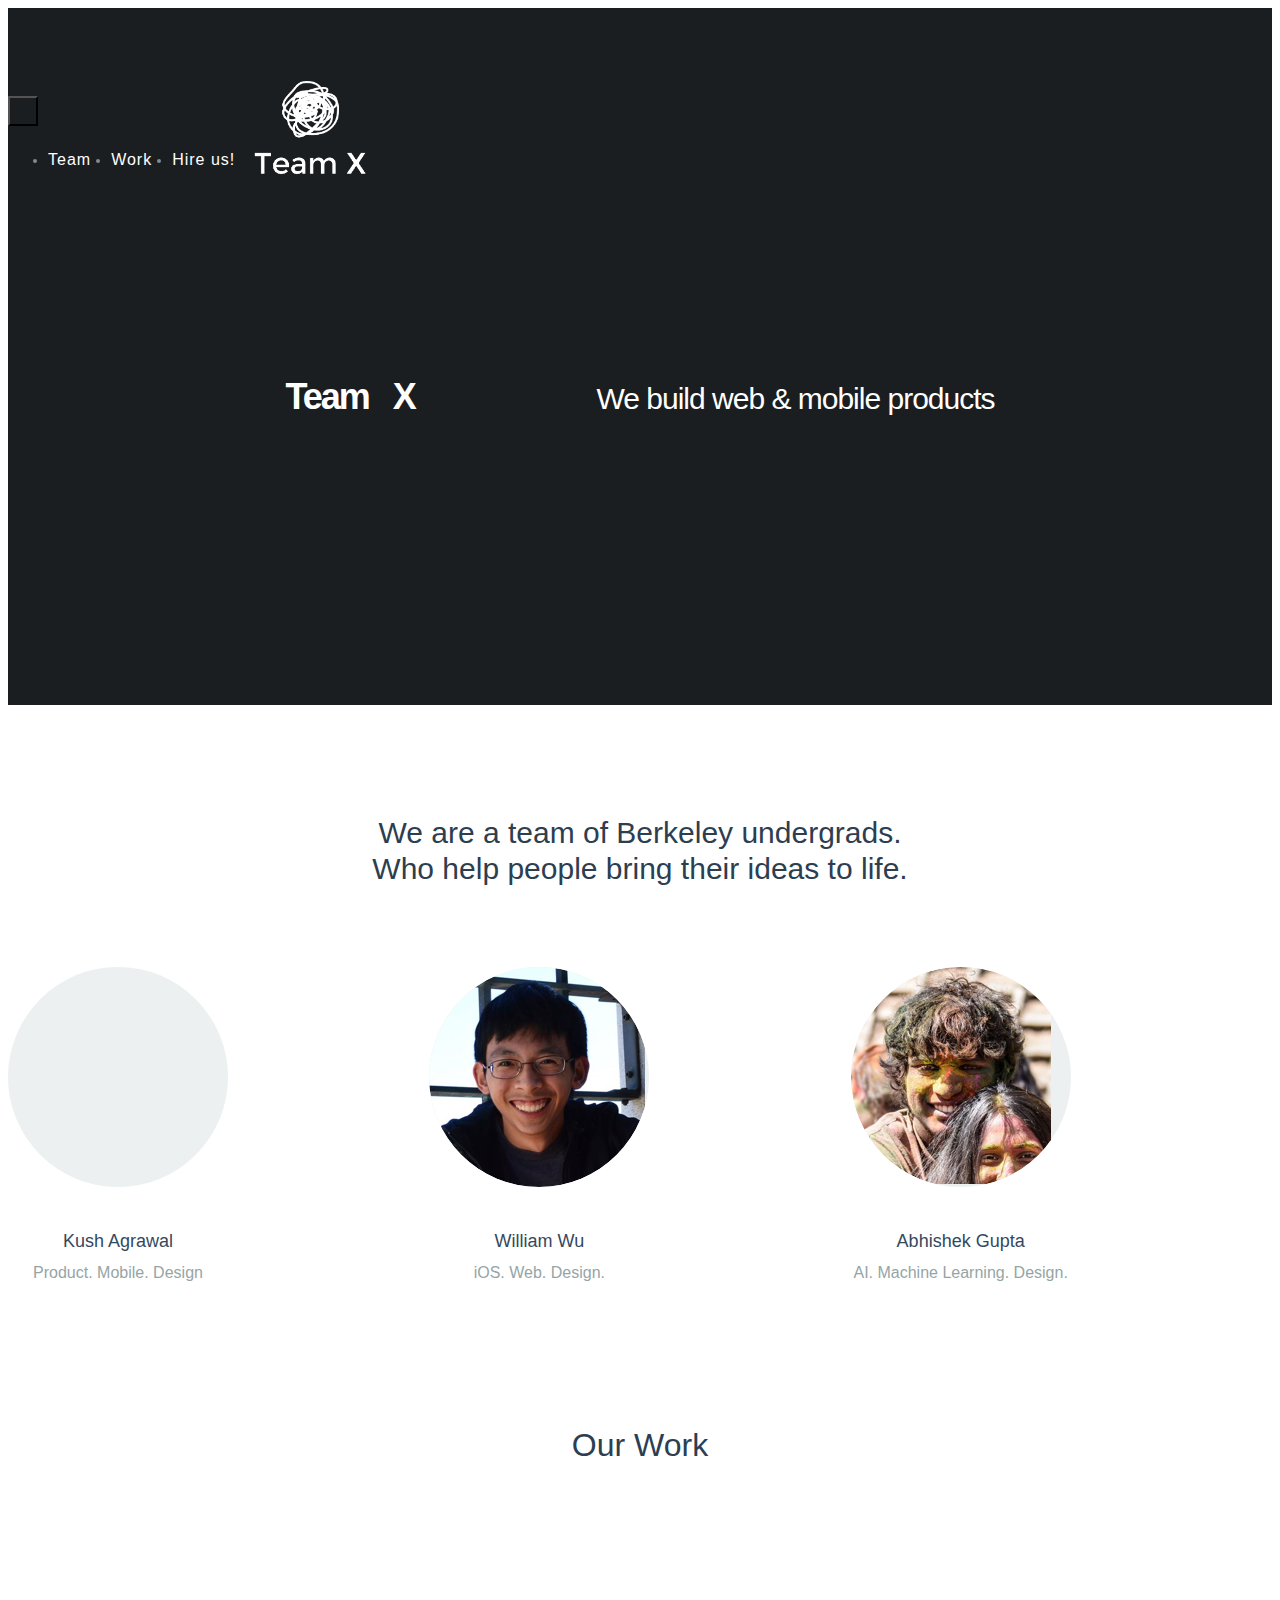
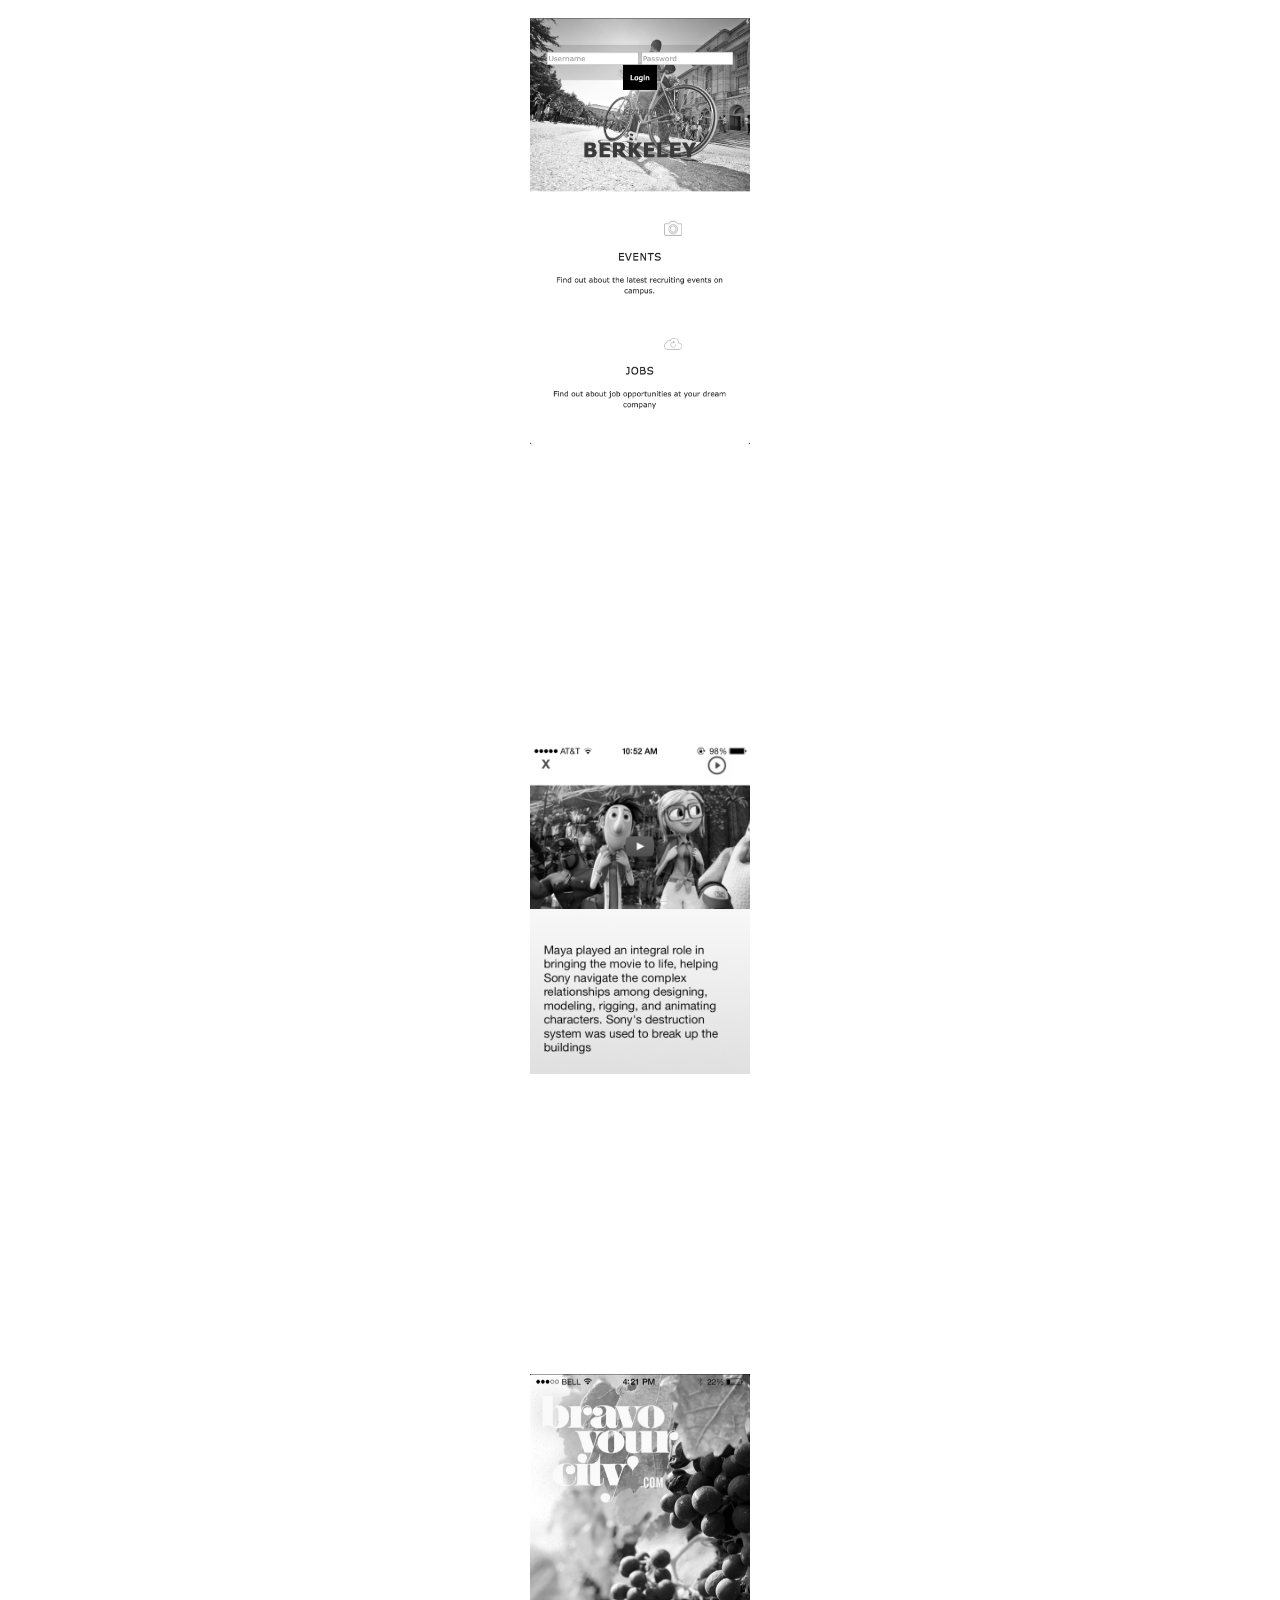
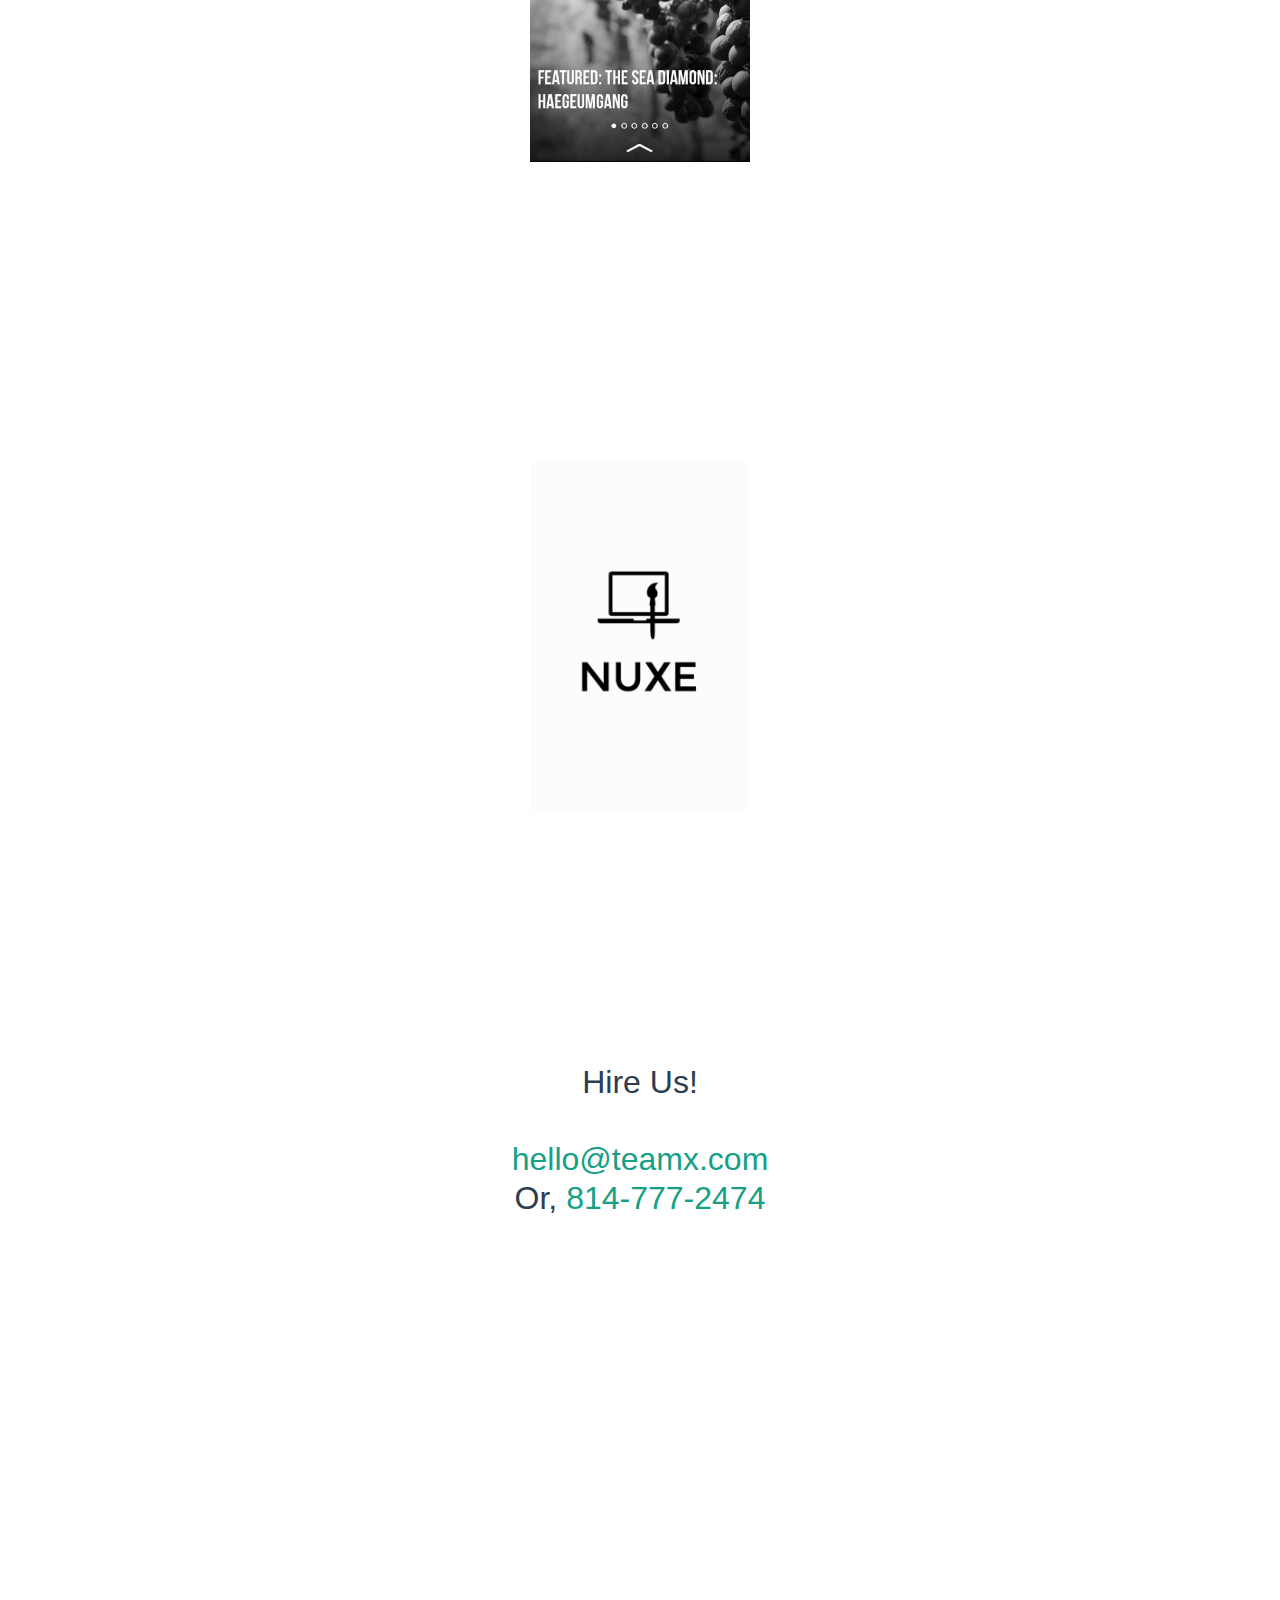
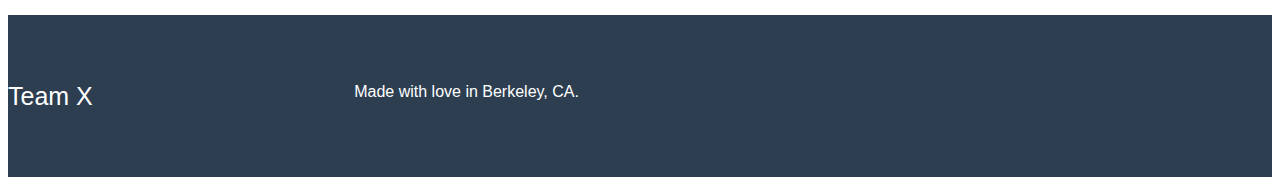
==== index.html @ dfd9c4aa "Added index html" ====
<!DOCTYPE html>
<html lang="en">
    <head>
        <meta charset="utf-8">

        <meta name="apple-mobile-web-app-capable" content="yes" />
        <meta name="viewport" content="width=device-width, initial-scale=1.0, maximum-scale=1.0, user-scalable=no" />
        <meta name="apple-mobile-web-app-status-bar-style" content="black" />
        <meta name="viewport" content="width=device-width, initial-scale=1.0">
        <meta name="viewport" content="width=device-width, initial-scale=1.0, maximum-scale=1.0, user-scalable=no" />
        <meta name="apple-mobile-web-app-status-bar-style" content="black" />
        <link rel="shortcut icon" href="startup/flat-ui/images/favicon.ico">
        
        <link rel="stylesheet" href="startup/flat-ui/bootstrap/css/bootstrap.css">
        <link rel="stylesheet" href="startup/flat-ui/css/flat-ui.css">
        <!-- Using only with Flat-UI (free)-->
        <link rel="stylesheet" href="startup/common-files/css/icon-font.css">
        <!-- end -->
        <link rel="stylesheet" href="startup/common-files/css/animations.css">
        <link rel="stylesheet" href="static/css/style.css">
        
        <title></title>
    </head>

    <body>

        <div class="page-wrapper">
            <!-- header-23 -->
            <header class="header-23">
                <div class="mask">&nbsp;</div>
                <div class="popup-video">
                    <iframe id="pPlayer"
                    src="http://www.ccv.adobe.com/v1/player/MQisTIm9b5F/embed"
                    frameborder="0" webkitallowfullscreen mozallowfullscreen allowfullscreen></iframe>
                </div>
                <div class="container">
                    <div class="row">

                        <div class="navbar col-sm-12" role="navigation">

                            <div class="navbar-header">

                                <button type="button" class="navbar-toggle"></button>
                               
                            </div>
                            <div class="navbar-collapse collapse">
                                <ul class="nav pull-right">
                                    <li><a href="#team">Team</a></li>
                                    <li><a href="#work">Work</a></li>
                                    <li><a href="#contact">Hire us!</a></li>
                                </ul>

                            </div>
                             <a class="brand" href="#"><img src="startup/common-files/img/Logos/Team X-logo-white.png" alt="" width="150px" heigt="118.5px" style="
      top:-100px;
      position:relative;"></a>

                        </div>
                    </div>
                </div>
</header>
<section class="header-23-sub bg-midnight-blue">
    <div id="bgVideo" class="background">&nbsp;</div>
    <div class="container">
        <div class="row">
            <div class="col-sm-12">
                <div class="hero-unit">
                    <strong>Team &nbsp;&nbsp;X</strong>
                    <a class="btn-play"  id="play" href="#">Play</a>
                    <span>We build web & mobile products</span>
                </div>
            </div>
        </div>
    </div>

</section><section class="projects-3">
<a id="team">
<h3>We are a team of Berkeley undergrads. <br> Who help people bring their ideas to life.</h3>
 
    <div class="container">
        
<!-- <hr width="50%" style="height:3px;background-color: #333;top:-50px;
      position:relative;"> -->

        <div class="projects">
            <div class="project-wrapper">
                <div class="project">
                    <a href="http://www.kushis.me/" target="_blank">
                    <div class="photo-wrapper">
                        <div class="photo"><img src="startup/common-files/img/projects/img-2.png" alt=""></div>
                        <div class="overlay"><span class="fui-eye"></span></div>
                    </div>
                    </a>
                    <div class="info">
                        <div class="name">Kush Agrawal</div>
                        Product. Mobile. Design
                    </div>
                </div>
            </div>

            <div class="project-wrapper">
                <div class="project">
                    <div class="photo-wrapper">
                        <a href="http://www.kushis.me/" target="_blank">
                        <div class="photo"><img src="startup/common-files/img/projects/img-3.png" alt=""></div>
                        <div class="overlay"><span class="fui-eye"></span></div>
                    </div>
                        </a>
                    <div class="info">
                        <div class="name">William Wu</div>
                        iOS. Web. Design.
                    </div>
                </div>
            </div>

            <div class="project-wrapper">
                <div class="project">
                    <div class="photo-wrapper">
                        <a href="http://www.kushis.me/" target="_blank">
                        <div class="photo"><img src="startup/common-files/img/projects/img-4.png" alt=""></div>
                        <div class="overlay"><span class="fui-eye"></span></div>
                    </div>
                        </a>
                    <div class="info">
                        <div class="name">Abhishek Gupta</div>
                        AI. Machine Learning. Design.
                    </div>
                </div>
            </div>
        </div>
    </div>
</a>


<!--Work Section-->
    <!--/.container-->
    <a id="work">
</section><section class="content-30">
    <div class="container" style="top:-100px;
      position:relative;">
        <center>
        <h3>Our Work</h3></center>

 <!--       <hr width="50%" style="height:3px;background-color: #333"> -->
                <div class="row features">
            <div class="col-sm-3 box-1">
                <div class="description-top">
                    <h6>Recruiting at Berkeley</h6>
                    Recruiting portal for Berkeley undergrads. Built as part of a 5 person team. <br>
                    ~1 semester
                    <img src="startup/common-files/img/content/arrow-tl@2x.png" width="61" height="97" alt="">
                </div>
                <div class="img">
                    <a href="http://recruitingberkeley.herokuapp.com" target="_blank">
                    <img src="startup/common-files/img/content/screen-1-bw@2x.png" width="220" height="391" alt="">
                    <img src="startup/common-files/img/content/screen-1@2x.png" width="220" height="391" alt=""></a>
                </div>
                <div class="description-bottom">
                    <h6>Design + Code: HTML. CSS. JS</h6>
                    
                    <img src="startup/common-files/img/content/arrow-bl@2x.png" width="97" height="110" alt="">
                </div>
            </div>
              <div class="col-sm-3 box-3">
                <div class="description-top">
                    <h6>Autodesk Gallery app</h6>
                    Visitors app for the Autodesk Gallery located in Downtown SF. <br>
                    ~1 summer
                    <img src="startup/common-files/img/content/arrow-tr@2x.png" width="61" height="97" alt="">
                </div>
                <div class="img">
                    <a href="http://kushis.me/Autodesk.pdf" target="_blank">
                    <img src="startup/common-files/img/content/screen-3-bw@2x.png" width="220" height="391" alt="">
                    <img src="startup/common-files/img/content/screen-3@2x.png" width="220" height="391" alt=""></a>
                </div>
                <div class="description-bottom">
                    <h6>Design + Code: Obecjtive C. GIMP. Photoshop. Flinto</h6>
                    <img src="startup/common-files/img/content/arrow-bl@2x.png" width="97" height="110" alt="">
                </div>
            </div>
            <div class="col-sm-3 box-2">
                <div class="description-top">
                    <h6>Bravo Your City</h6>
                    iOS app design for BYC; a user-generated travel and lifestyle magazine marketplace. <br>
                    ~1 semester
                    <img src="startup/common-files/img/content/arrow-tl@2x.png" width="61" height="97" alt="">
                </div>
                <div class="img">
                    <a href="http://dropbox.com/s/2t0yasepssx2y6i/BYC%20Presentation%20.pdf" target="_blank">
                    <img src="startup/common-files/img/content/screen-2-bw@2x.png" width="220" height="391" alt="">
                    <img src="startup/common-files/img/content/screen-2@2xc-30.png" width="220" height="391" alt=""></a>
                </div>
                <div class="description-bottom">
                    <h6>Design: Photoshop. Sketch. Paper Prototyping.</h6>
                    
                    <img src="startup/common-files/img/content/arrow-br@2x.png" width="97" height="110" alt="">
                </div>
            </div>
          
            <div class="col-sm-3 box-4">
                <div class="description-top">
                    <h6>Project Nuxe for Adobe</h6>
                    Recruiting portal for Berkeley undergrads. Built as part of a 5 person team. <br>
                    ~1 summer
                    <img src="startup/common-files/img/content/arrow-tr@2x.png" width="61" height="97" alt="">
                </div>
                <div class="img">
                    <a href="http://www.projectnuxe.com" target="_blank">
                    <img src="startup/common-files/img/content/screen-4-bw@2x.png" width="220" height="391" alt="">
                    <img src="startup/common-files/img/content/screen-4@2x.png" width="220" height="391" alt=""></a>
                </div>
                <div class="description-bottom">
                    <h6>Design + Code: Sketch 3, HTML, CSS, Objective-C, Photoshop, Flinto</h6>
                    <img src="startup/common-files/img/content/arrow-br@2x.png" width="97" height="110" alt="">
                </div>
            </div>
        </div>
    </div>

</a>

<!--Map section-->

<center><h3> Hire Us! <br><br>
  
                        <a href="mailto:hello@teamxis.us"> hello@teamx.com</a> <br>
                        Or, <a href=tel:"+18147772474"> 814-777-2474</a> </p>
                </div></h3></center>
</section><section class="footer-9-map" >




      
    <iframe style="pointer-events:none" width="100%" height="100%" frameborder="0" scrolling="no" marginheight="0" marginwidth="0"
            src="https://maps.google.com/?ie=UTF8&amp;t=m&amp;ll=37.863285,-122.25331799999998&amp;spn=0.04554,0.072956&amp;z=12&amp;output=embed"></iframe>


</section>

 
<a id="contact">
    <!--
<footer class="footer-9 v-center">
    <div style="top:-60px;
      position:relative;">
        <div class="container">
            <div class="row">
                <div class="col-sm-3">
                    <div class="box box-first">
                        <h6>Berkeley, CA</h6>
                        <p>2617 College Ave., Berkeley, CA, 94704</p>
                    </div>
                    <br class="hidden-xs">
                    
                </div>
                <div class="col-sm-4 col-sm-offset-1 box">
                    <h6>Hire Us!</h6>

                    <div style="color:#D8D8D8"> E-mail us at</div>
                        <a href="mailto:hello@teamxis.us"> hello@teamxis.us</a> 
                        or call us at <a href=tel:"+18147772474"> 814-777-2474.</a> </p>
                </div>
                
            </div>
        </div>
    </div>
</footer>

-->
<footer class="footer-3" >
    <div class="container" >
        <div class="row v-center">
            <div class="col-sm-2">
                <a class="brand" href="#">Team X</a>
            </div>
            <div class="col-sm-7">
                <div class="additional-links">
                    </a>
                </div>
            </div>
            <div class="col-sm-3">
                <h6>Made with love in Berkeley, CA.</h6>
            </div>
        </div>
    </div>
</footer>     
</a>
       <!-- Placed at the end of the document so the pages load faster -->
            <script src="startup/common-files/js/jquery-1.10.2.min.js"></script>
            <script src="startup/common-files/js/jquery.bxslider.min.js"></script>
            <script src="startup/common-files/js/jquery.scrollTo-1.4.3.1-min.js"></script>
            <script src="startup/common-files/js/jquery.sharrre.min.js"></script>
            <script src="startup/flat-ui/js/bootstrap.min.js"></script>
            <script src="startup/common-files/js/masonry.pkgd.min.js"></script>
            <script src="startup/common-files/js/modernizr.custom.js"></script>
            <script src="startup/common-files/js/page-transitions.js"></script>
            <script src="startup/common-files/js/easing.min.js"></script>
            <script src="startup/common-files/js/jquery.svg.js"></script>
            <script src="startup/common-files/js/jquery.svganim.js"></script>
            <script src="startup/common-files/js/jquery.backgroundvideo.min.js"></script>
            <script src="startup/common-files/js/froogaloop.min.js"></script>
            <script src="startup/common-files/js/startup-kit.js"></script>

    
        </div>
    </body>
</html>
---- static/css/style.css ----
.dropdown-arrow-inverse {
  border-bottom-color: #34495e !important;
  border-top-color: #34495e !important;
}
/* styles from flat-ui-free2.0.0-fix.less files */
body {
  color: #34495e;
  font-family: "Helvetica Neue", Helvetica, Arial, sans-serif;
  font-size: 14px;
  line-height: 1.231;
}
input,
button,
select,
textarea {
  font-family: "Helvetica Neue", Helvetica, Arial, sans-serif;
  font-size: 14px;
}
a {
  color: #16a085;
  text-decoration: none;
  -webkit-transition: color 0.25s, background 0.25s;
  -moz-transition: color 0.25s, background 0.25s;
  -o-transition: color 0.25s, background 0.25s;
  transition: color 0.25s, background 0.25s;
}
a:hover {
  color: #1abc9c;
  text-decoration: none;
}
h1,
.h1 {
  font-size: 48px /* 64px */;
}
h2,
.h2 {
  font-size: 41px /* 52px */;
}
h3,
.h3 {
  font-size: 32px /* 40px */;
}
h4,
.h4 {
  font-size: 23px /* 29px */;
}
h5,
.h5 {
  font-size: 21px /* 28px */;
}
h6,
.h6 {
  font-size: 19px /* 24px */;
}
h1,
.h1,
h2,
.h2,
h3,
.h3,
h4,
.h4,
h5,
.h5,
h6,
.h6 {
  line-height: 1.2em;
}
h1 {
  font-weight: 700;
}
h2 {
  font-weight: 700;
  margin-bottom: 2px;
}
h3 {
  font-weight: 700;
  margin-bottom: 4px;
  margin-top: 2px;
}
h4 {
  font-weight: 500;
  margin-top: 4px;
}
h5 {
  font-weight: 500;
}
h6 {
  font-weight: normal;
}
p {
  font-size: 18.004px;
  /* 18px */
  line-height: 1.722169;
  /* 31px */
}
.lead {
  font-size: 28px;
  /* 28px */
  line-height: 1.4642745;
  /* 41px */
  font-weight: 300;
  margin-bottom: 20px;
}
small {
  font-size: 84%;
  /* 15px */
  line-height: 2.050846;
  /* 31px */
}
blockquote {
  position: relative;
  border-left: none;
  padding-left: 19px;
}
blockquote p {
  font-size: 20.006px;
  line-height: 1.549829;
  font-weight: normal;
  margin-bottom: .4em;
}
blockquote small {
  font-size: 18.004px;
  line-height: 1.722169;
  font-style: italic;
  color: #34495e;
}
blockquote small:before {
  content: "";
}
blockquote:before {
  position: absolute;
  left: 0;
  width: 3px;
  height: 100%;
  top: 0;
  bottom: 0;
  background-color: #ebedee;
  content: "";
  -webkit-border-radius: 2px;
  -moz-border-radius: 2px;
  border-radius: 2px;
}
.img-rounded {
  -webkit-border-radius: 5px;
  -moz-border-radius: 5px;
  border-radius: 5px;
}
.img-comment {
  font-size: 14.994px;
  line-height: 1.231;
  font-style: italic;
  margin: 24px 0;
}
.text-primary {
  color: #1abc9c;
}
a.text-primary:hover,
a.text-primary:focus {
  color: #15967d;
}
.text-success {
  color: #2ecc71;
}
a.text-success:hover,
a.text-success:focus {
  color: #25a35a;
}
.text-danger {
  color: #e74c3c;
}
a.text-danger:hover,
a.text-danger:focus {
  color: #b93d30;
}
.text-warning {
  color: #f1c40f;
}
a.text-warning:hover,
a.text-warning:focus {
  color: #c19d0c;
}
.text-info {
  color: #3498db;
}
a.text-info:hover,
a.text-info:focus {
  color: #2a7aaf;
}
.text-inverse {
  color: #ffffff;
}
a.text-inverse:hover,
a.text-inverse:focus {
  color: #cccccc;
}
.muted {
  color: #bdc3c7;
}
a.muted:hover,
a.muted:focus {
  color: #979c9f;
}
footer {
  background-color: transparent;
}
.input-append input {
  -webkit-border-radius: 6px 0 0 6px;
  -moz-border-radius: 6px 0 0 6px;
  border-radius: 6px 0 0 6px;
}
.bg-white {
  background-color: #ffffff;
}
.bg-black {
  background-color: #000000;
}
.bg-turquoise {
  background-color: #1abc9c;
}
.bg-green-sea {
  background-color: #16a085;
}
.bg-emerland {
  background-color: #2ecc71;
}
.bg-nephritis {
  background-color: #27ae60;
}
.bg-peter-river {
  background-color: #3498db;
}
.bg-belize-hole {
  background-color: #2980b9;
}
.bg-amethyst {
  background-color: #9b59b6;
}
.bg-wisteria {
  background-color: #8e44ad;
}
.bg-wet-asphalt {
  background-color: #34495e;
}
.bg-midnight-blue {
  background-color: #2c3e50;
}
.bg-sun-flower {
  background-color: #f1c40f;
}
.bg-orange {
  background-color: #f39c12;
}
.bg-carrot {
  background-color: #e67e22;
}
.bg-pumpkin {
  background-color: #d35400;
}
.bg-alizarin {
  background-color: #e74c3c;
}
.bg-pomegranate {
  background-color: #c0392b;
}
.bg-clouds {
  background-color: #ecf0f1;
}
.bg-silver {
  background-color: #bdc3c7;
}
.bg-concrete {
  background-color: #95a5a6;
}
.bg-asbestos {
  background-color: #7f8c8d;
}
.bg-base {
  background-color: #34495e;
}
.bg-firm {
  background-color: #1abc9c;
}
.bg-success {
  background-color: #2ecc71;
}
.bg-danger {
  background-color: #e74c3c;
}
.bg-warning {
  background-color: #f1c40f;
}
.bg-info {
  background-color: #3498db;
}
.bordered {
  border-style: solid;
}
.bordered.bg-turquoise {
  border-color: #16a085;
}
.bordered.bg-emerland {
  border-color: #27ae60;
}
.bordered.bg-peter-river {
  border-color: #2980b9;
}
.bordered.bg-amethyst {
  border-color: #8e44ad;
}
.bordered.bg-wet-asphalt {
  border-color: #2c3e50;
}
.bordered.bg-sun-flower {
  border-color: #f39c12;
}
.bordered.bg-carrot {
  border-color: #d35400;
}
.bordered.bg-alizarin {
  border-color: #c0392b;
}
.bordered.bg-clouds {
  border-color: #bdc3c7;
}
.bordered.bg-concrete {
  border-color: #7f8c8d;
}
html,
body {
  height: 100%;
}
body {
  overflow-x: hidden;
  color: #7f8c8d;
  line-height: 1.29;
}
@media (max-width: 767px) {
  body {
    padding-right: 0;
    padding-left: 0;
  }
}
li {
  line-height: 20px;
}
.btn {
  -webkit-border-radius: 6px;
  -moz-border-radius: 6px;
  border-radius: 6px;
  line-height: 22px;
  -webkit-transition: color 0.25s, background 0.25s;
  -moz-transition: color 0.25s, background 0.25s;
  -o-transition: color 0.25s, background 0.25s;
  transition: color 0.25s, background 0.25s;
}
.btn.btn-large {
  font-size: 17px;
  padding: 12px 18px;
}
.btn > [class^="fui-"] {
  margin-left: 4px;
  margin-right: 4px;
  line-height: inherit;
  display: inline-block;
  vertical-align: top;
}
.input-group-btn .btn {
  background: #bdc3c7;
  line-height: 9px 12px 10px;
  line-height: 22px;
  border: 0;
  margin: 0;
  color: #fff;
  margin-left: 0 !important;
  padding-left: 10px;
  padding-right: 12px;
}
.input-group-btn .btn:hover {
  background: #cacfd2;
}
textarea,
input[type="text"],
input[type="password"],
input[type="datetime"],
input[type="datetime-local"],
input[type="date"],
input[type="month"],
input[type="time"],
input[type="week"],
input[type="number"],
input[type="email"],
input[type="url"],
input[type="search"],
input[type="tel"],
input[type="color"],
.uneditable-input {
  outline: none;
}
.form-group {
  margin-bottom: 10px;
}
label {
  line-height: 20px;
}
.carousel {
  line-height: 1;
}
.hero-unit h1 {
  margin-bottom: 0;
  font-size: 60px;
  line-height: 1;
  letter-spacing: -1px;
  color: inherit;
}
h4,
h5,
h6 {
  margin-top: 10px;
  margin-bottom: 10px;
}
p {
  margin-bottom: 10px;
}
.page-wrapper {
  position: relative;
  z-index: 2;
  background: #fff;
  overflow: hidden;
  min-height: 100%;
}
.header-background {
  position: absolute;
  top: 0;
  left: 0;
  right: 0;
  bottom: 0;
}
.loaded .page-wrapper,
.loaded .header-antiflicker,
.loaded body > header .header-background {
  -webkit-transform: translate3d(0, 0, 0);
  -moz-transform: translate3d(0, 0, 0);
  -o-transform: translate3d(0, 0, 0);
  transform: translate3d(0, 0, 0);
  -webkit-transition: all 0.33s cubic-bezier(0.694, 0.0482, 0.335, 1);
  -moz-transition: all 0.33s cubic-bezier(0.694, 0.0482, 0.335, 1);
  -o-transition: all 0.33s cubic-bezier(0.694, 0.0482, 0.335, 1);
  transition: all 0.33s cubic-bezier(0.694, 0.0482, 0.335, 1);
}
.loaded.nav-visible .page-wrapper,
.loaded.nav-visible .navbar.navbar-fixed-top,
.loaded.nav-visible .header-antiflicker,
.loaded.nav-visible body > header .header-background {
  -webkit-transform: translate3d(-230px, 0, 0);
  -moz-transform: translate3d(-230px, 0, 0);
  -o-transform: translate3d(-230px, 0, 0);
  transform: translate3d(-230px, 0, 0);
}
.loaded.no-csstransitions .page-wrapper,
.loaded.no-csstransitions .header-antiflicker {
  left: 0;
}
.loaded.no-csstransitions.nav-visible .page-wrapper,
.loaded.no-csstransitions.nav-visible .navbar.navbar-fixed-top,
.loaded.no-csstransitions.nav-visible .header-antiflicker {
  left: -230px !important;
  right: auto;
}
.carousel-indicators {
  width: 100%;
}
[class^="fui-"] {
  display: inline-block;
  vertical-align: middle;
}
body > section,
header,
footer {
  position: relative;
  -webkit-box-sizing: border-box;
  -moz-box-sizing: border-box;
  box-sizing: border-box;
}
@media (max-width: 767px) {
  body > section,
  header,
  footer {
    padding-right: 5px;
    padding-left: 5px;
  }
}
img {
  width: auto\9;
  height: auto;
  max-width: 100%;
  vertical-align: middle;
  border: 0;
  -ms-interpolation-mode: bicubic;
}
h1,
.h1,
h2,
.h2,
h3,
.h3,
h4,
.h4,
h5,
.h5,
h6,
.h6 {
  font-family: "Helvetica Neue", Helvetica, Arial, sans-serif;
  color: #2c3e50;
}
h1 {
  font-weight: normal;
}
h3 {
  font-weight: normal;
}
img {
  -webkit-backface-visibility: hidden;
}
textarea,
input[type="text"],
input[type="password"],
input[type="datetime"],
input[type="datetime-local"],
input[type="date"],
input[type="month"],
input[type="time"],
input[type="week"],
input[type="number"],
input[type="email"],
input[type="url"],
input[type="search"],
input[type="tel"],
input[type="color"],
.uneditable-input {
  font-family: "Helvetica Neue", Helvetica, Arial, sans-serif;
  font-size: 16px;
  font-weight: normal;
  color: #7f8c8d;
}
a:hover,
button:hover,
a:focus,
button:focus,
a:active,
button:active {
  outline: none;
}
#bgVideo {
  overflow: hidden;
}
#bgVideo > video {
  position: absolute !important;
}
.delimiter {
  margin-top: 200px;
}
.delimiter.line {
  margin-top: 150px;
  margin-bottom: 150px;
  border-top: 2px solid #ebedee;
}
header {
  padding-top: 100px;
  padding-bottom: 70px;
  z-index: 100;
}
header .brand {
  font-size: 25px;
  font-weight: normal;
  color: #34495e;
  font-family: "Helvetica Neue", Helvetica, Arial, sans-serif;
  font-weight: 800;
  letter-spacing: -1px;
  color: #2c3e50;
}
header .brand img:first-child {
  float: left;
  margin: -10px 15px 0 0;
}
section * {
  z-index: 2;
}
.background {
  position: absolute;
  left: 0;
  top: 0;
  right: 0;
  bottom: 0;
  z-index: 1;
  background: 50% 50% no-repeat;
  -webkit-background-size: cover;
  -moz-background-size: cover;
  -o-background-size: cover;
  background-size: cover;
  opacity: 20;
  filter: alpha(opacity=2000);
  opacity: 0.2;
  filter: alpha(opacity=20);
}
.container {
  position: relative;
  z-index: 2;
}
@media (max-width: 767px) {
  header {
    -webkit-box-sizing: border-box;
    -moz-box-sizing: border-box;
    box-sizing: border-box;
  }
}
.navbar {
  left: 0;
  right: 0;
}
.navbar .brand {
  padding: 23px 28px 24px 0;
  float: left;
}
.navbar .subnav {
  display: none;
}
.navbar a {
  -webkit-transition: color 0.25s, background 0.25s;
  -moz-transition: color 0.25s, background 0.25s;
  -o-transition: color 0.25s, background 0.25s;
  transition: color 0.25s, background 0.25s;
}
.navbar .navbar-collapse {
  padding-left: 0;
  padding-right: 0;
}
.navbar .nav > li {
  float: left;
}
.navbar .nav > li > a:hover,
.navbar .nav > li > a:focus {
  background: none;
}
.navbar .navbar-toggle {
  margin: 26px 0 10px;
  color: white;
  background: none;
  padding: 0;
  width: 30px;
  height: 30px;
  background: url("../../startup/common-files/icons/menu-icon@2x.png") 50% no-repeat;
  -webkit-background-size: 17px 12px;
  -moz-background-size: 17px 12px;
  -o-background-size: 17px 12px;
  background-size: 17px 12px;
  -webkit-border-radius: 0;
  -moz-border-radius: 0;
  border-radius: 0;
}
.navbar .navbar-toggle:before {
  display: none;
}
.navbar .navbar-form .btn {
  height: auto;
  line-height: 22px;
  padding-top: 10px;
  padding-bottom: 10px;
}
.navbar .nav > li > a > [class*="fui-"] {
  font-size: 24px;
  margin: -10px 0 0;
  position: relative;
  top: 4px;
}
.navbar.navbar-fixed-top {
  -webkit-transform: translate3d(0, 0, 0);
  -moz-transform: translate3d(0, 0, 0);
  -o-transform: translate3d(0, 0, 0);
  transform: translate3d(0, 0, 0);
  max-width: 1170px;
  margin: 0 auto;
}
.loaded .navbar.navbar-fixed-top {
  -webkit-transition: all 0.33s cubic-bezier(0.694, 0.0482, 0.335, 1);
  -moz-transition: all 0.33s cubic-bezier(0.694, 0.0482, 0.335, 1);
  -o-transition: all 0.33s cubic-bezier(0.694, 0.0482, 0.335, 1);
  transition: all 0.33s cubic-bezier(0.694, 0.0482, 0.335, 1);
}
@media (min-width: 768px) and (max-width: 991px) {
  .navbar-collapse.collapse {
    display: none !important;
  }
  .navbar-toggle {
    display: block;
  }
  .navbar-header {
    float: none;
  }
}
.header-19 .navbar-collapse.collapse,
.header-16 .navbar-collapse.collapse {
  display: none !important;
}
@media (max-width: 991px) {
  body .navbar-collapse {
    width: 230px;
    position: fixed;
    top: 0;
    right: 0;
    bottom: 0;
    height: 100% !important;
    z-index: 1;
  }
}
@media (min-width: 992px) {
  body > .collapse.navbar-collapse {
    display: none !important;
  }
}
body .navbar-collapse#header-19,
body .navbar-collapse#header-16 {
  width: 230px;
  position: fixed;
  top: 0;
  right: 0;
  bottom: 0;
  height: 100% !important;
  z-index: 1;
}
body > .navbar-collapse {
  padding: 25px 0;
  overflow: auto;
  background: #222527;
  min-height: 100%;
}
body > .navbar-collapse::-webkit-scrollbar {
  display: none;
}
body > .navbar-collapse .pull-right,
body > .navbar-collapse .pull-left {
  float: none !important;
}
body > .navbar-collapse .nav {
  margin: 0 0 10px;
}
body > .navbar-collapse .nav > li {
  margin: 0;
}
body > .navbar-collapse .nav > li > a {
  display: block;
  padding: 12px 35px;
  border-bottom: 2px solid #24292d;
  font-size: 13px;
  font-weight: normal;
  letter-spacing: 1px;
  color: #5b5e61;
  text-transform: uppercase;
}
body > .navbar-collapse .nav > li > a:hover,
body > .navbar-collapse .nav > li > a:focus,
body > .navbar-collapse .nav > li > a.active {
  color: #ffffff;
}
body > .navbar-collapse .nav > li > a:hover,
body > .navbar-collapse .nav > li > a:focus {
  background: none;
}
body > .navbar-collapse .nav > li.active > a {
  color: #ffffff;
}
body > .navbar-collapse .nav > li.active > a:hover,
body > .navbar-collapse .nav > li.active > a:focus,
body > .navbar-collapse .nav > li.active > a.active {
  color: #ffffff;
}
body > .navbar-collapse .subnav {
  display: block;
  list-style: none;
  margin: 0;
  padding: 0;
}
body > .navbar-collapse .subnav li > a {
  display: block;
  margin: 0;
  padding: 7px 35px;
  font-size: 13px;
  font-weight: normal;
  color: #5b5e61;
  text-transform: capitalize;
}
body > .navbar-collapse .subnav li > a:hover,
body > .navbar-collapse .subnav li > a:focus,
body > .navbar-collapse .subnav li > a.active {
  color: #ffffff;
}
body > .navbar-collapse .navbar-form,
body > .navbar-collapse .navbar-search {
  padding: 10px 35px;
  margin: 0;
  border-bottom: 0 none;
  border-top: 0 none;
  box-shadow: none;
}
body > .navbar-collapse .navbar-form:focus,
body > .navbar-collapse .navbar-search:focus {
  outline: 0 none;
}
body > .navbar-collapse .navbar-form .btn,
body > .navbar-collapse .navbar-search .btn,
body > .navbar-collapse .navbar-form .btn-primary,
body > .navbar-collapse .navbar-search .btn-primary {
  height: 30px;
  line-height: 20px;
  font-size: 15px;
  color: #5b5e61;
  background: none;
  padding: 0;
}
body > .navbar-collapse .navbar-form .btn:hover,
body > .navbar-collapse .navbar-search .btn:hover,
body > .navbar-collapse .navbar-form .btn-primary:hover,
body > .navbar-collapse .navbar-search .btn-primary:hover {
  color: #fff;
}
/**
 * Header 23 stylesheet  
 * */
.header-23 {
  z-index: 100;
  left: 0;
  top: 0;
  width: 100%;
  padding-top: 0;
  padding-bottom: 0;
}
.header-23 > .container {
  position: relative;
}
.header-23 .navbar {
  position: absolute;
  z-index: 2;
  top: 60px;
  font-family: "Helvetica Neue", Helvetica, Arial, sans-serif;
}
.header-23 .navbar.navbar-fixed-top {
  position: fixed;
}
.header-23 .navbar .brand {
  padding-left: 0;
  font-size: 25px;
  font-weight: normal;
  color: #ffffff;
  font-family: "Helvetica Neue", Helvetica, Arial, sans-serif;
  font-weight: 800;
}
.header-23 .navbar .nav > li {
  margin-left: 20px;
}
.header-23 .navbar .nav > li:first-child {
  margin-left: 0;
}
.header-23 .navbar .nav > li > a {
  padding: 31px 0 27px;
  font-size: 16px;
  font-weight: normal;
  font-weight: 500;
  letter-spacing: 1px;
  color: #ffffff;
}
.header-23 .navbar .nav > li > a:hover,
.header-23 .navbar .nav > li > a:focus,
.header-23 .navbar .nav > li > a.active {
  color: #506e8c;
}
.header-23 .navbar .nav > li.active > a {
  color: #506e8c;
}
.header-23 .navbar .nav > li.active > a:hover,
.header-23 .navbar .nav > li.active > a:focus,
.header-23 .navbar .nav > li.active > a.active {
  color: #405870;
}
.header-23 .navbar .navbar-toggle {
  margin-top: 28px;
}
.header-23-sub {
  z-index: 50;
  left: 0;
  width: 100%;
  position: relative;
  padding-top: 360px;
  padding-bottom: 270px;
  color: white;
  text-align: center;
  background: #1b1e21;
}
.header-23-sub .background {
  background-image: url('../../startup/common-files/img/header/img-video.jpg');
}
@media (max-width: 991px) {
  .header-23-sub {
    padding-top: 260px;
    padding-bottom: 170px;
  }
}
.header-23-sub .hero-unit {
  margin: 0;
  padding: 0;
  background: transparent;
  font-size: 30px;
  letter-spacing: -1px;
}
.header-23-sub .hero-unit strong {
  font-size: 36px;
  font-weight: 800;
  letter-spacing: -2px;
}
@media (max-width: 991px) {
  .header-23-sub .hero-unit strong {
    display: block;
  }
}
.header-23-sub .hero-unit span {
  font-weight: 300;
}
@media (max-width: 991px) {
  .header-23-sub .hero-unit span {
    display: block;
  }
}
.header-23-sub .hero-unit .btn-play {
  display: inline-block;
  text-indent: -9999px;
  vertical-align: middle;
  overflow: hidden;
  width: 67px;
  height: 67px;
  margin: 0 50px;
  background: url("../../startup/common-files/img/header/btn-play.png") no-repeat;
}
@media (max-width: 991px) {
  .header-23-sub .hero-unit .btn-play {
    margin: 35px 0;
  }
}
.header-23-sub .background {
  opacity: 10;
  filter: alpha(opacity=1000);
  opacity: 0.1;
  filter: alpha(opacity=10);
}
.mask {
  z-index: 1000;
  background-color: #000;
  opacity: 90;
  filter: alpha(opacity=9000);
  opacity: 0.9;
  filter: alpha(opacity=90);
  position: fixed;
  top: 0;
  left: 0;
  bottom: 0;
  right: 0;
  height: 100%;
  width: 100%;
  display: none;
}
.popup-video {
  z-index: 1000;
  margin: 0 10%;
  top: 0;
  left: 0;
  bottom: 0;
  right: 0;
  width: 0;
  height: 0;
  position: absolute;
  overflow: hidden;
}
.popup-video.shown {
  position: fixed;
  width: 80%;
  height: 100%;
  overflow: visible;
  display: none;
}
.popup-video > * {
  width: 100%;
  height: 100%;
}
.projects-* .pt-perspective {
  position: relative;
  height: 100%;
  -webkit-perspective: 1200px;
  -moz-perspective: 1200px;
  perspective: 1200px;
}
.projects-* .pt-page {
  width: 100%;
  height: 100%;
  position: absolute;
  top: 0;
  left: 0;
  visibility: hidden;
  overflow: hidden;
  -webkit-backface-visibility: hidden;
  -moz-backface-visibility: hidden;
  backface-visibility: hidden;
  -webkit-transform: translate3d(0, 0, 0);
  -moz-transform: translate3d(0, 0, 0);
  transform: translate3d(0, 0, 0);
  -webkit-transform-style: preserve-3d;
  -moz-transform-style: preserve-3d;
  transform-style: preserve-3d;
}
.projects-* .pt-page-current,
.projects-* .no-js .pt-page {
  visibility: visible;
  z-index: 1;
}
.projects-* .pt-page-ontop {
  z-index: 999;
}
.projects-* .v-center {
  display: table;
  width: 100%;
}
.projects-* .v-center > * {
  display: table-cell;
  vertical-align: middle;
  margin: 0;
  float: none;
}
@media (max-width: 767px) {
  .projects-* .v-center.row {
    display: block;
    width: auto;
  }
  .projects-* .v-center.row > * {
    display: block;
    vertical-align: baseline;
  }
}
/**
 * Project 3 stylesheet  
 * */
.projects-3 {
  padding-top: 110px;
  padding-bottom: 110px;
}
.projects-3 h3 {
  margin: 0 0 80px;
  font-size: 30px;
  font-weight: 300;
  text-align: center;
}
.projects-3 .projects {
  display: table;
  width: 100%;
}
.projects-3 .projects + .projects {
  margin-top: 85px;
}
.projects-3 .projects .project-wrapper {
  display: table-cell;
}
.projects-3 .projects .project-wrapper:first-child + .project-wrapper {
  text-align: center;
}
.projects-3 .projects .project-wrapper:first-child + .project-wrapper + .project-wrapper {
  text-align: right;
}
.projects-3 .projects .project {
  width: 220px;
  display: inline-block;
  vertical-align: top;
}
.projects-3 .projects .photo-wrapper {
  width: 220px;
  height: 220px;
  position: relative;
  -webkit-border-radius: 50%;
  -moz-border-radius: 50%;
  border-radius: 50%;
  overflow: hidden;
  background-color: #ecf0f1;
  -webkit-transition: background-color 0.4s;
  -moz-transition: background-color 0.4s;
  -o-transition: background-color 0.4s;
  transition: background-color 0.4s;
}
.projects-3 .projects .photo {
  position: absolute;
  width: 100%;
  height: 100%;
  left: 0;
  top: 0;
  -webkit-border-radius: 50%;
  -moz-border-radius: 50%;
  border-radius: 50%;
  overflow: hidden;
  background: 50% 50% no-repeat;
  opacity: 100;
  filter: alpha(opacity=10000);
  opacity: 1;
  filter: alpha(opacity=100);
  -webkit-transition: opacity 0.4s;
  -moz-transition: opacity 0.4s;
  -o-transition: opacity 0.4s;
  transition: opacity 0.4s;
}
.projects-3 .projects .overlay {
  display: block;
  position: absolute;
  width: 100%;
  height: 100%;
  left: 0;
  top: 0;
  text-align: center;
  color: #fff;
  line-height: 220px;
  opacity: 0;
  filter: alpha(opacity=0);
  -webkit-transition: opacity 0.4s;
  -moz-transition: opacity 0.4s;
  -o-transition: opacity 0.4s;
  transition: opacity 0.4s;
}
.projects-3 .projects .overlay [class*="fui-"] {
  font-size: 46px;
}
.projects-3 .projects .info {
  text-align: center;
  font-size: 16px;
  color: #95a5a6;
  margin-top: 43px;
}
.projects-3 .projects .info b {
  color: #7f8c8d;
}
.projects-3 .projects .name {
  color: #34495e;
  font-size: 18px;
  font-weight: 500;
  margin-bottom: 10px;
  -webkit-transition: color 0.4s;
  -moz-transition: color 0.4s;
  -o-transition: color 0.4s;
  transition: color 0.4s;
}
.projects-3 .projects .project:hover .photo-wrapper {
  background-color: #1abc9c;
}
.projects-3 .projects .project:hover .photo {
  opacity: 40;
  filter: alpha(opacity=4000);
  opacity: 0.4;
  filter: alpha(opacity=40);
}
.projects-3 .projects .project:hover .overlay {
  opacity: 100;
  filter: alpha(opacity=10000);
  opacity: 1;
  filter: alpha(opacity=100);
}
.projects-3 .projects .project:hover .name {
  color: #1abc9c;
}
@media (max-width: 767px) {
  .projects-3 .projects {
    display: block;
    width: auto;
  }
  .projects-3 .projects .project-wrapper {
    display: block;
    text-align: center!important;
  }
  .projects-3 .projects .project-wrapper + .project-wrapper {
    margin-top: 85px;
  }
}
.content-30 {
  position: relative;
  padding-top: 130px;
  padding-bottom: 130px;
}
@media (max-width: 480px) {
  .content-30 {
    padding-top: 100px;
    padding-bottom: 100px;
  }
}
.content-30 .features > * {
  position: relative;
  text-align: center;
}
.content-30 .features .description-top,
.content-30 .features .description-bottom {
  position: absolute;
  width: 100%;
  text-align: left;
}
.content-30 .features .description-top {
  top: 0;
}
.content-30 .features .description-bottom {
  bottom: 0;
}
.content-30 .features .description-top,
.content-30 .features .description-bottom,
.content-30 .features .img img + img {
  opacity: 0;
  filter: alpha(opacity=0);
  -webkit-transition: opacity 0.25s;
  -moz-transition: opacity 0.25s;
  -o-transition: opacity 0.25s;
  transition: opacity 0.25s;
}
.content-30 .features > *:hover .description-top,
.content-30 .features > *:hover .description-bottom,
.content-30 .features > *:hover .img img + img {
  opacity: 100;
  filter: alpha(opacity=10000);
  opacity: 1;
  filter: alpha(opacity=100);
}
.content-30 .features .img {
  position: relative;
  display: inline-block;
  margin: 150px auto;
}
@media (max-width: 1200px) and (min-width: 768px) {
  .content-30 .features .img {
    display: block;
  }
}
.content-30 .features .img img + img {
  position: absolute;
  left: 0;
  top: 0;
  width: 100%;
  height: 100%;
}
.content-30 .features h6 {
  text-transform: none;
  font-size: 16px;
  font-weight: normal;
  color: #1abc9c;
  font-family: "Helvetica Neue", Helvetica, Arial, sans-serif;
  font-weight: 500;
}
.content-30 .features img[src*="arrow-"] {
  position: absolute;
}
.content-30 .features img[src*="arrow-tl"] {
  right: 110%;
  top: 30px;
}
.content-30 .features img[src*="arrow-tr"] {
  left: 110%;
  top: 30px;
}
.content-30 .features img[src*="arrow-bl"] {
  right: 110%;
  bottom: 20px;
}
.content-30 .features img[src*="arrow-br"] {
  left: 110%;
  bottom: 20px;
}
.content-30 .features .box-1 .description-top,
.content-30 .features .box-2 .description-top {
  left: 105%;
}
.content-30 .features .box-3 .description-top,
.content-30 .features .box-4 .description-top {
  right: 105%;
}
.content-30 .features .box-1 .description-bottom,
.content-30 .features .box-3 .description-bottom {
  left: 105%;
}
.content-30 .features .box-2 .description-bottom,
.content-30 .features .box-4 .description-bottom {
  right: 105%;
}
@media (max-width: 767px) {
  .content-30 .features .description-top,
  .content-30 .features .description-bottom {
    position: static;
    text-align: center;
  }
  .content-30 .features .img {
    margin: 60px auto;
  }
  .content-30 .features img[src*="arrow-"] {
    display: none;
  }
}
@media (max-width: 480px) {
  .content-30 .features .description-top,
  .content-30 .features .description-bottom,
  .content-30 .features .img img + img {
    opacity: 100;
    filter: alpha(opacity=10000);
    opacity: 1;
    filter: alpha(opacity=100);
  }
  .content-30 .features > * + * {
    margin-top: 60px;
  }
  .content-30 .features .img {
    margin: 15px auto;
  }
  .content-30 .features .description-top,
  .content-30 .features .description-bottom {
    width: 220px;
    margin: 0 auto;
    text-align: left;
  }
  .content-30 .features .description-top {
    margin-bottom: 30px;
  }
  .content-30 .features h6 {
    margin-bottom: 5px;
  }
}
/**
 * Footer 9 stylesheet  
 * */
.footer-9-map {
  padding: 0;
  height: 250px;
  min-height: 250px;
}
@media (max-width: 1200px) {
  .footer-9-map {
    height: 300px;
  }
}
.footer-9 {
  padding-top: 110px;
  padding-bottom: 110px;
}
.footer-9 h6 {
  font-size: 18px;
  font-weight: normal;
  color: #34495e;
  font-family: "Helvetica Neue", Helvetica, Arial, sans-serif;
  font-weight: 500;
  text-transform: none;
}
.footer-9 p {
  font-size: 16px;
  font-weight: normal;
  color: #7f8c8d;
  font-family: "Helvetica Neue", Helvetica, Arial, sans-serif;
  line-height: 26px;
}
.footer-9 a {
  font-size: 16px;
  color: #e74c3c;
  font-family: "Helvetica Neue", Helvetica, Arial, sans-serif;
  font-weight: normal;
}
@media (max-width: 768px) {
  .footer-9 {
    padding-top: 80px;
    padding-bottom: 80px;
  }
}
@media (max-width: 480px) {
  .footer-9 .box {
    margin-top: 33px;
  }
  .footer-9 .box.box-first {
    margin-top: 0;
  }
}
/**
 * Footer 3 stylesheet  
 * */
.footer-3 {
  font-size: 14px;
  padding-top: 65px;
  padding-bottom: 65px;
  background: #2c3e50;
  color: #bdc3c7;
}
.footer-3.v-center,
.footer-3 .v-center {
  display: table;
  width: 100%;
}
.footer-3.v-center > div,
.footer-3 .v-center > div {
  display: table-cell;
  vertical-align: middle;
  margin-top: 0;
  margin-bottom: 0;
  float: none;
}
@media (min-width: 768px) {
  .footer-3.v-center.row:before,
  .footer-3 .v-center.row:before,
  .footer-3.v-center.row:after,
  .footer-3 .v-center.row:after {
    display: none;
  }
}
@media (max-width: 767px) {
  .footer-3.v-center,
  .footer-3 .v-center {
    -webkit-box-sizing: border-box;
    -moz-box-sizing: border-box;
    box-sizing: border-box;
    padding-left: 5px;
    padding-right: 5px;
  }
  .footer-3.v-center.row,
  .footer-3 .v-center.row {
    display: block;
    width: auto;
  }
  .footer-3.v-center.row:before,
  .footer-3 .v-center.row:before,
  .footer-3.v-center.row:after,
  .footer-3 .v-center.row:after {
    display: none;
  }
  .footer-3.v-center.row > *,
  .footer-3 .v-center.row > * {
    display: block;
    vertical-align: baseline;
  }
}
.footer-3 .row.v-center {
  padding-left: 0;
  padding-right: 0;
}
.footer-3 a {
  color: #ffffff;
  font-weight: normal;
}
.footer-3 a:hover,
.footer-3 a:focus,
.footer-3 a.active {
  color: #bdc3c7;
}
.footer-3 h1,
.footer-3 .h1,
.footer-3 h2,
.footer-3 .h2,
.footer-3 h3,
.footer-3 .h3,
.footer-3 h4,
.footer-3 .h4,
.footer-3 h5,
.footer-3 .h5,
.footer-3 h6,
.footer-3 .h6 {
  color: white;
}
.footer-3 .brand {
  font-size: 25px;
  font-weight: normal;
  color: #ffffff;
  font-family: "Helvetica Neue", Helvetica, Arial, sans-serif;
  font-weight: 500;
}
.footer-3 .additional-links a {
  color: #bdc3c7;
  text-decoration: underline;
}
.footer-3 .additional-links a:hover,
.footer-3 .additional-links a:focus,
.footer-3 .additional-links a.active {
  color: #ffffff;
}
.footer-3 h6 {
  margin: 0 0 10px;
  font-size: 16px;
  font-weight: normal;
  color: #ffffff;
  font-weight: 300;
  text-transform: none;
}
.footer-3 .address {
  line-height: 1.6;
}
@media (max-width: 767px) {
  .footer-3 .row > [class*="col-sm-"] {
    margin-top: 30px;
  }
  .footer-3 .row > [class*="col-sm-"]:first-child {
    margin-top: 0;
  }
}
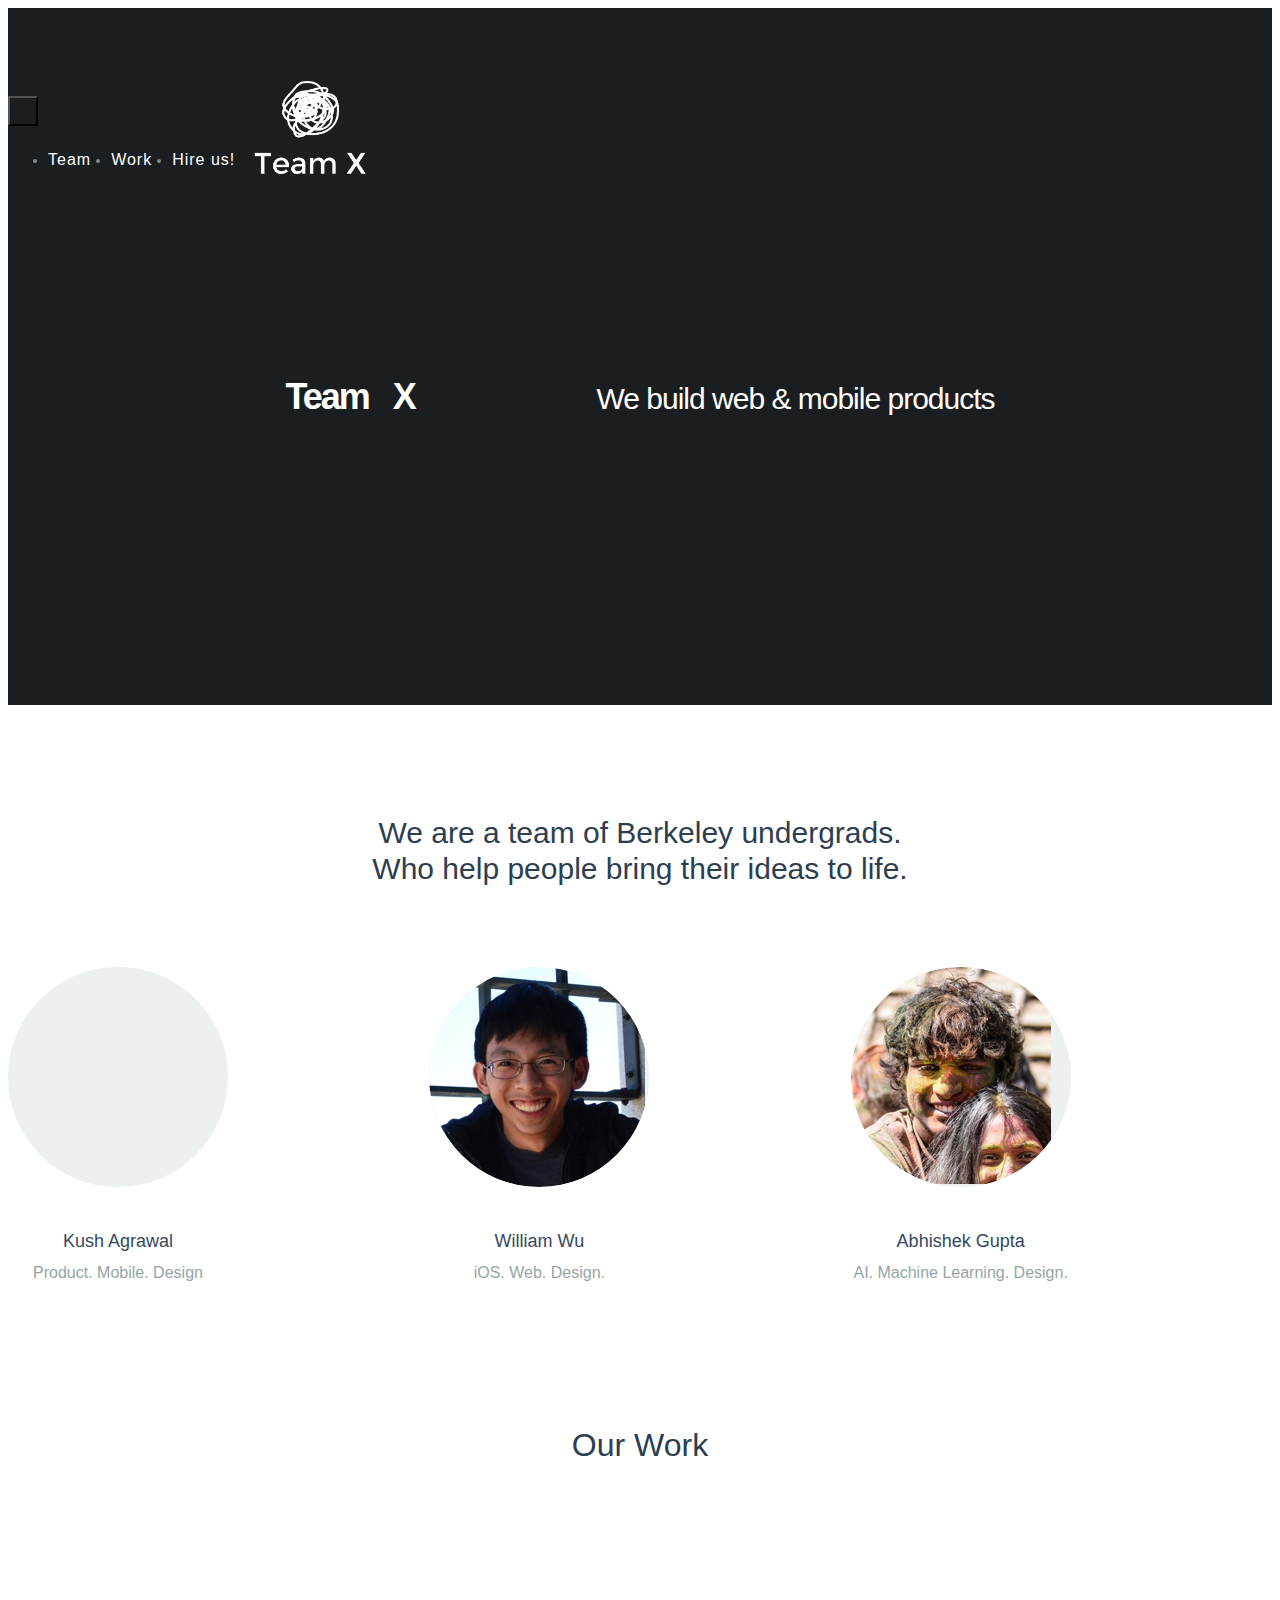
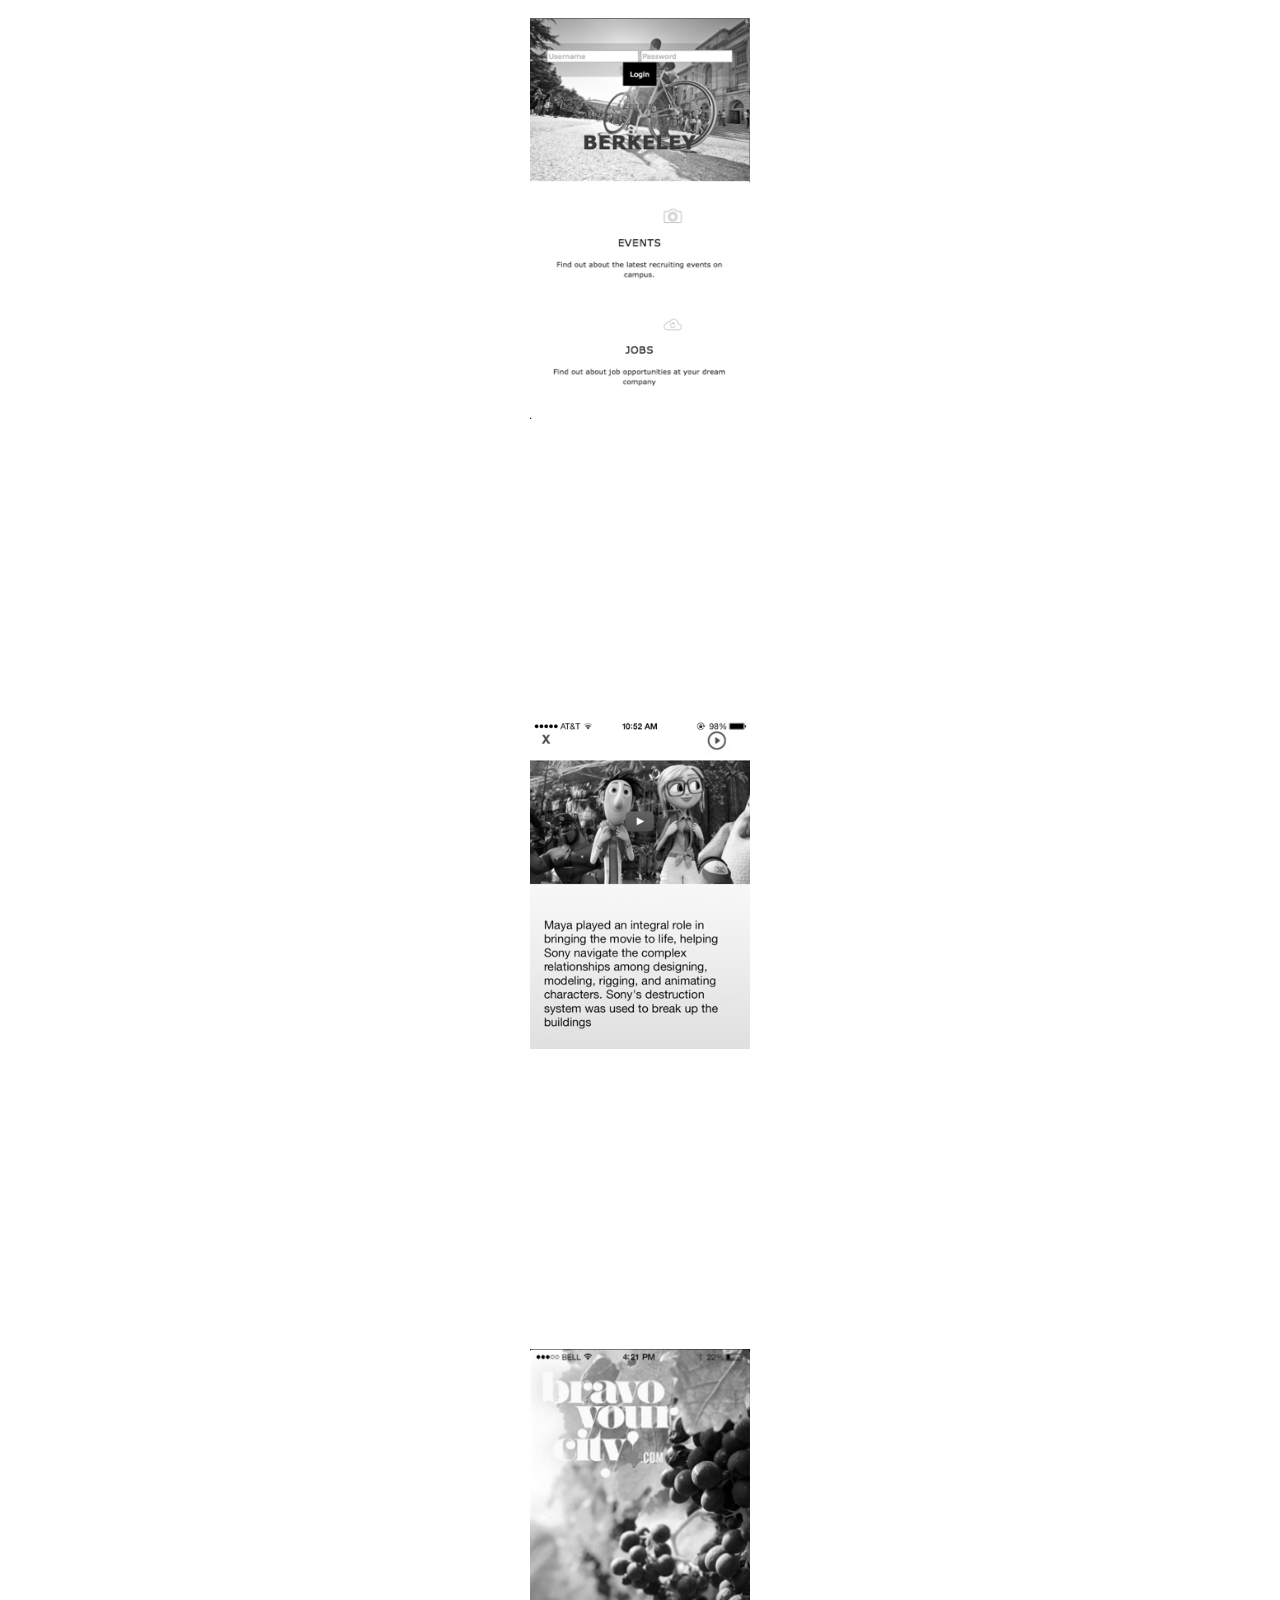
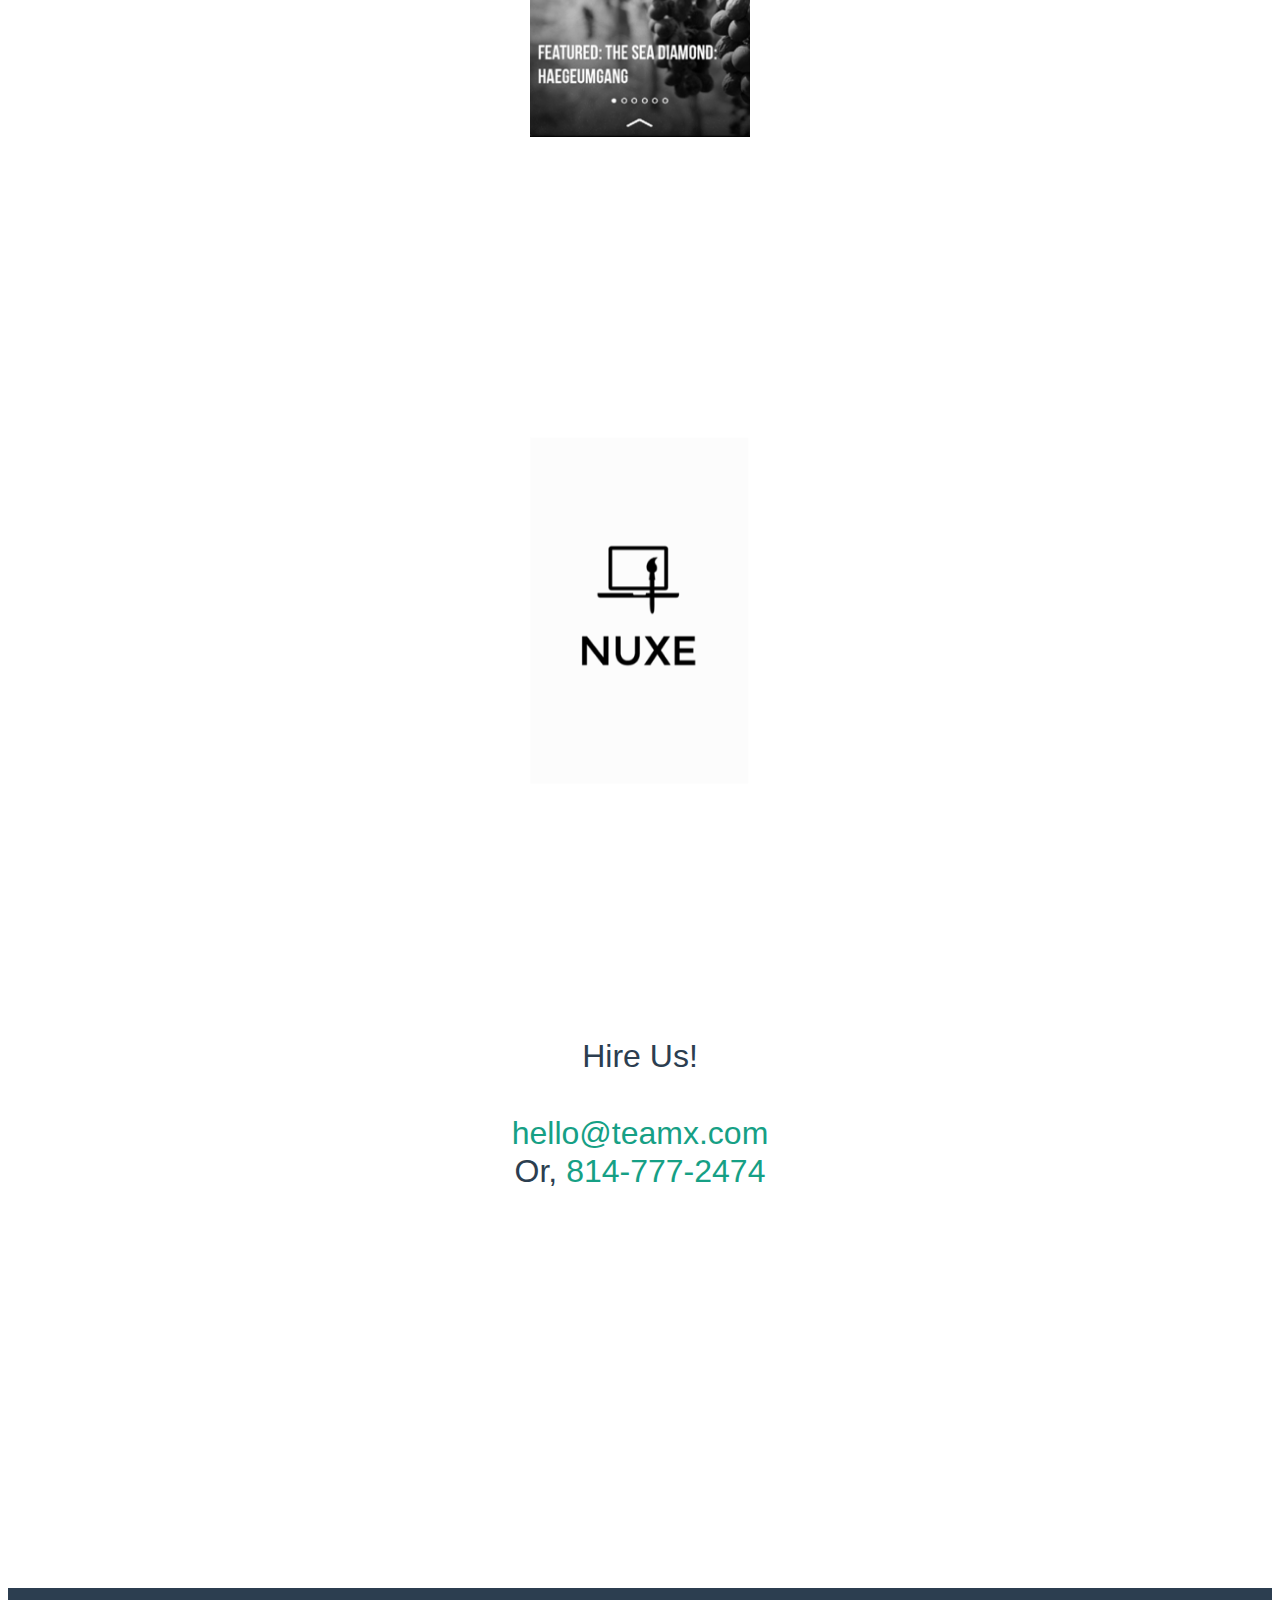
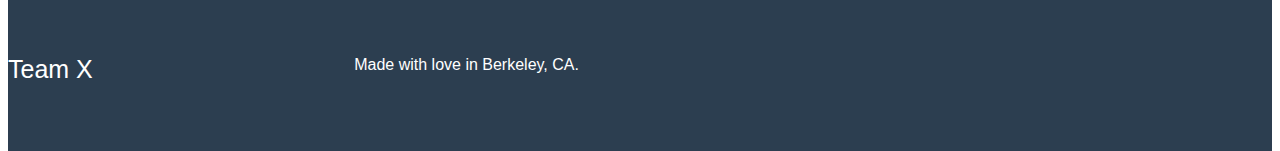
==== commit e127094f: "Made projects images smaller" ====
--- a/index.html
+++ b/index.html
@@ -188,7 +188,7 @@
                 <div class="img">
                     <a href="http://dropbox.com/s/2t0yasepssx2y6i/BYC%20Presentation%20.pdf" target="_blank">
                     <img src="startup/common-files/img/content/screen-2-bw@2x.png" width="220" height="391" alt="">
-                    <img src="startup/common-files/img/content/screen-2@2xc-30.png" width="220" height="391" alt=""></a>
+                    <img src="startup/common-files/img/content/screen-2-bw@2x-small.png" width="220" height="391" alt=""></a>
                 </div>
                 <div class="description-bottom">
                     <h6>Design: Photoshop. Sketch. Paper Prototyping.</h6>
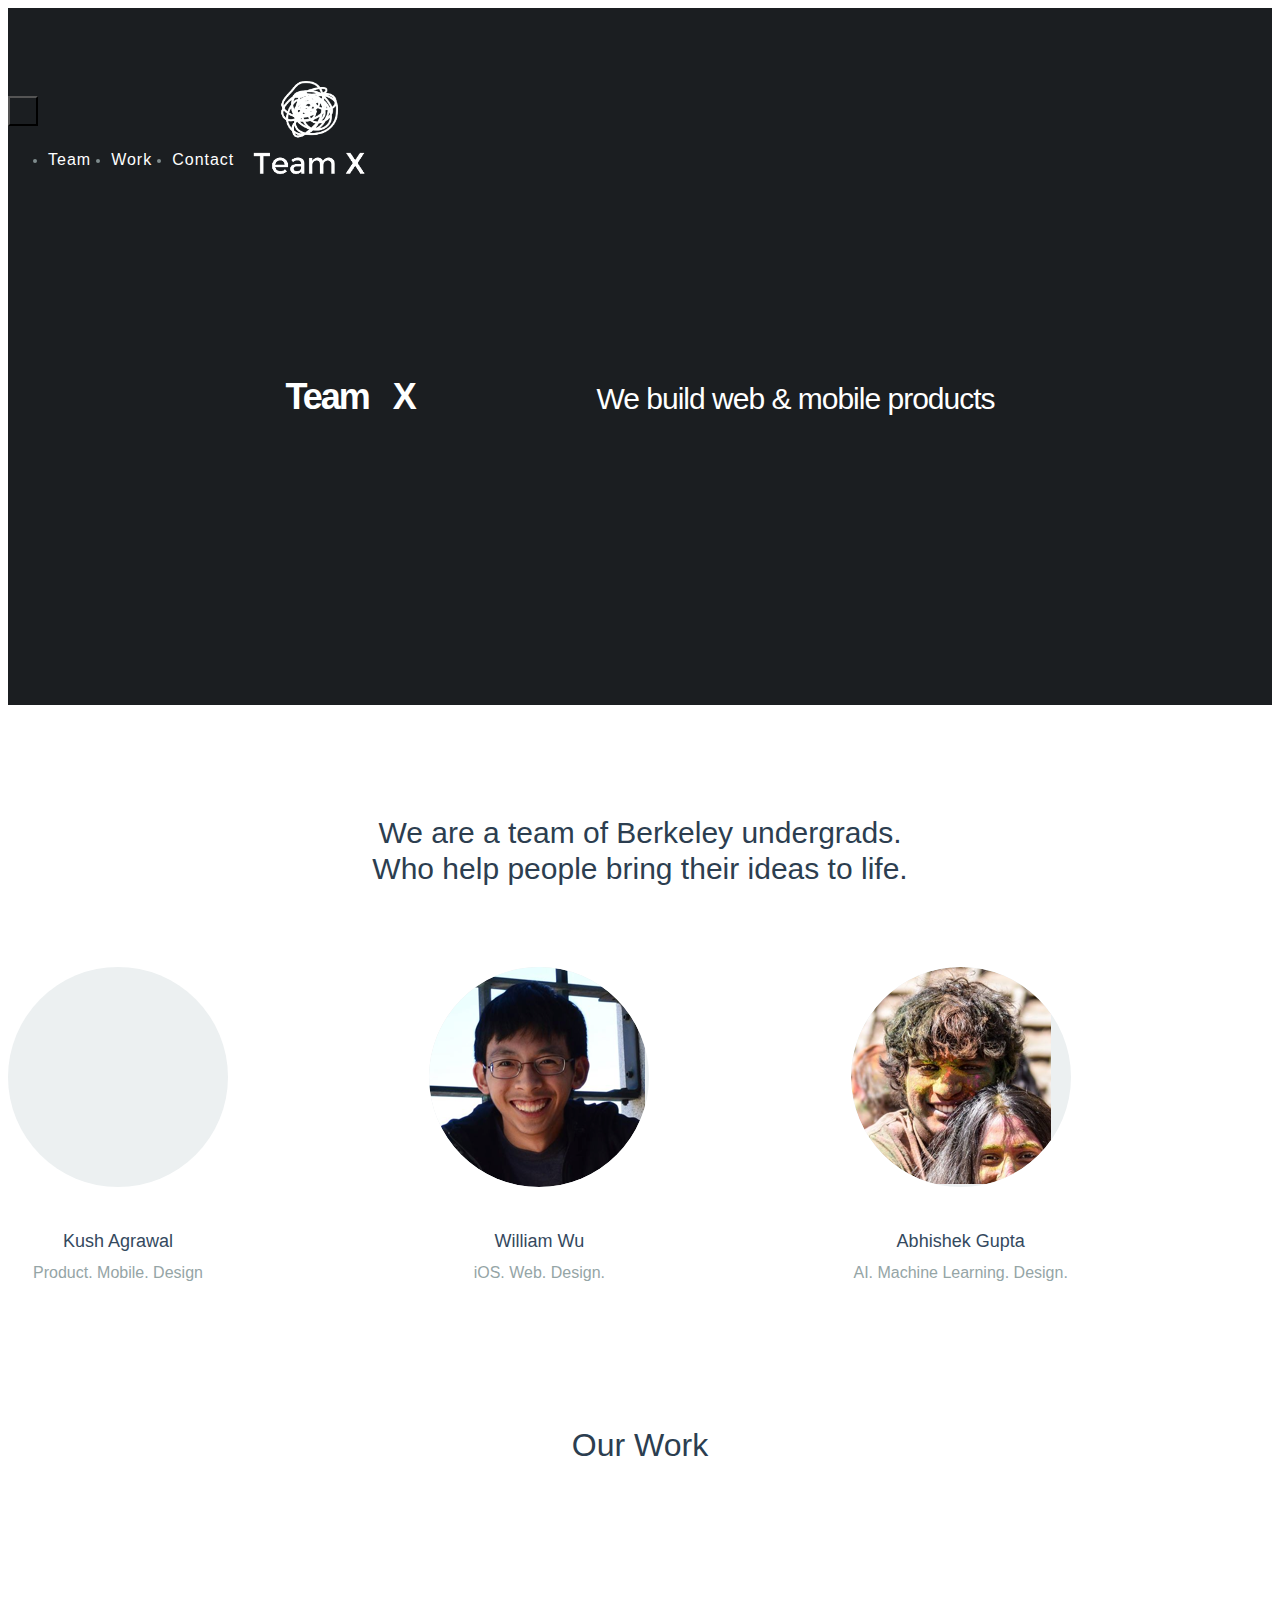
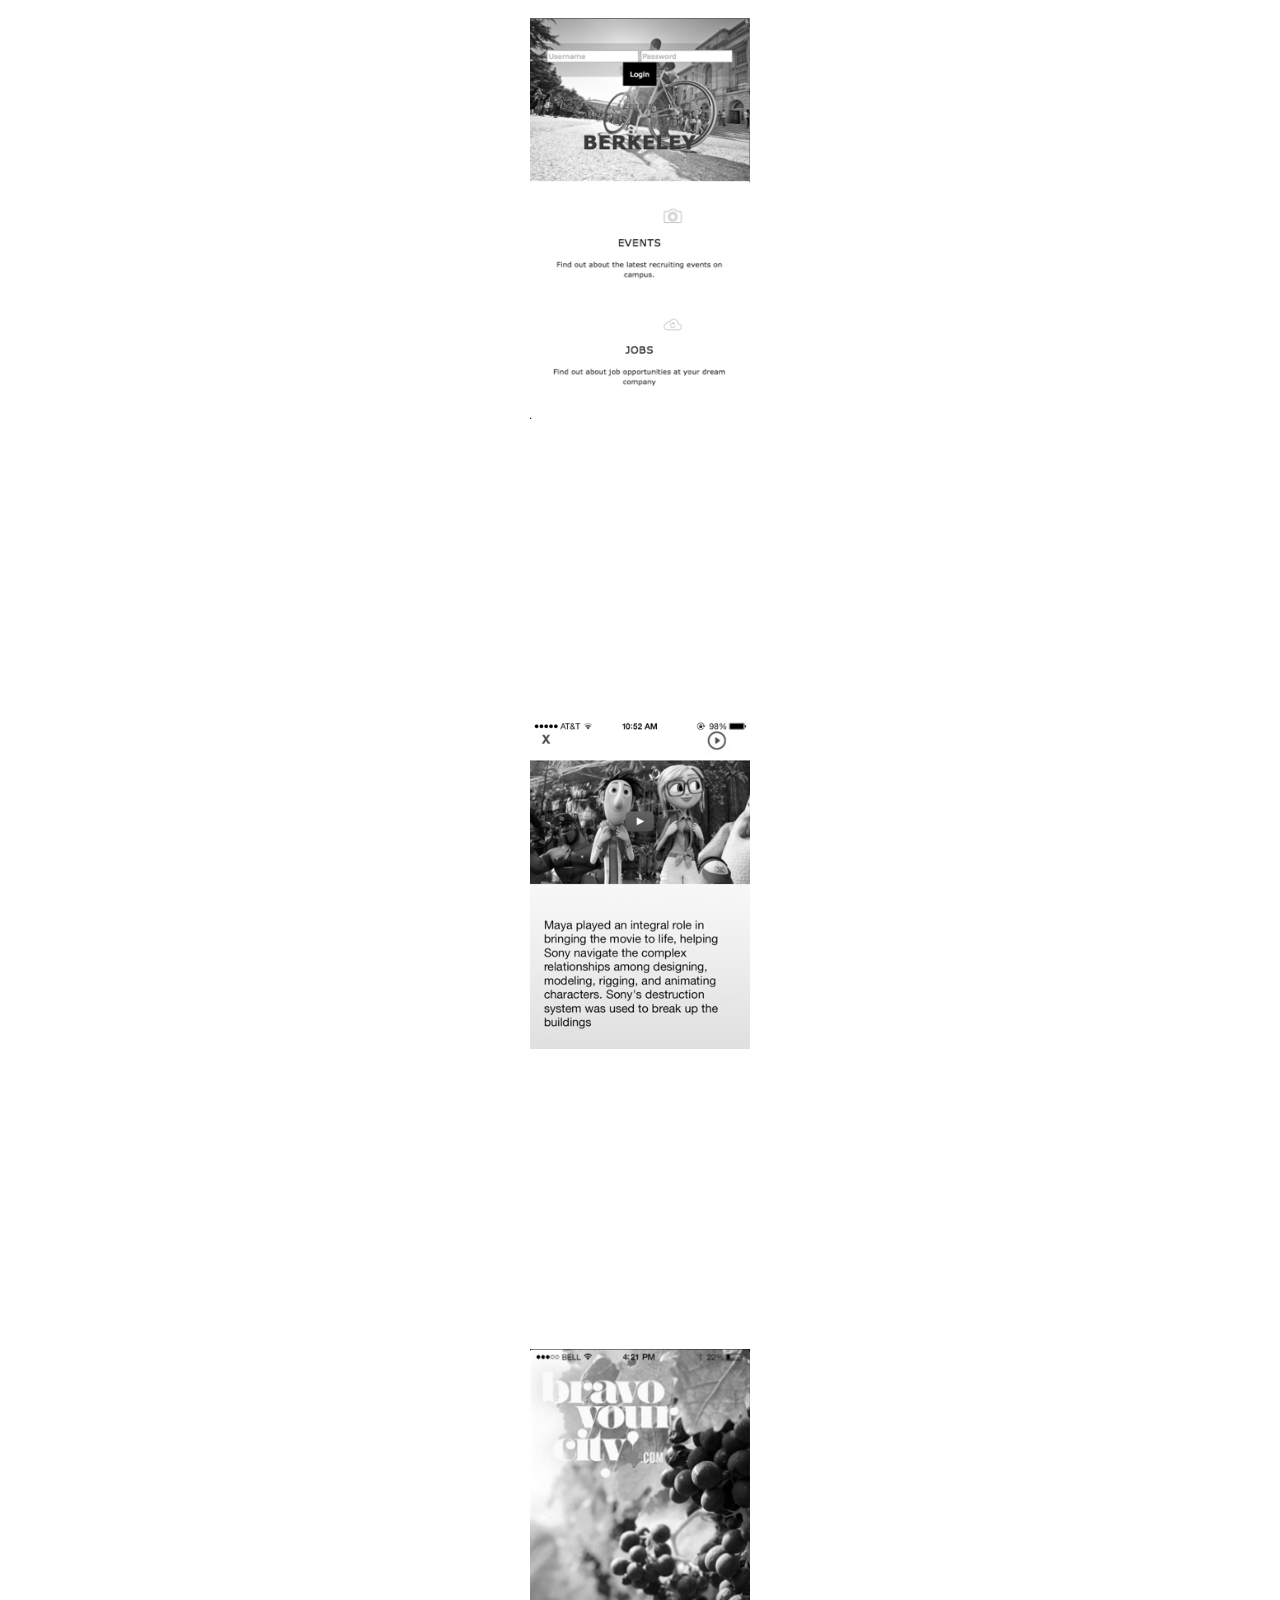
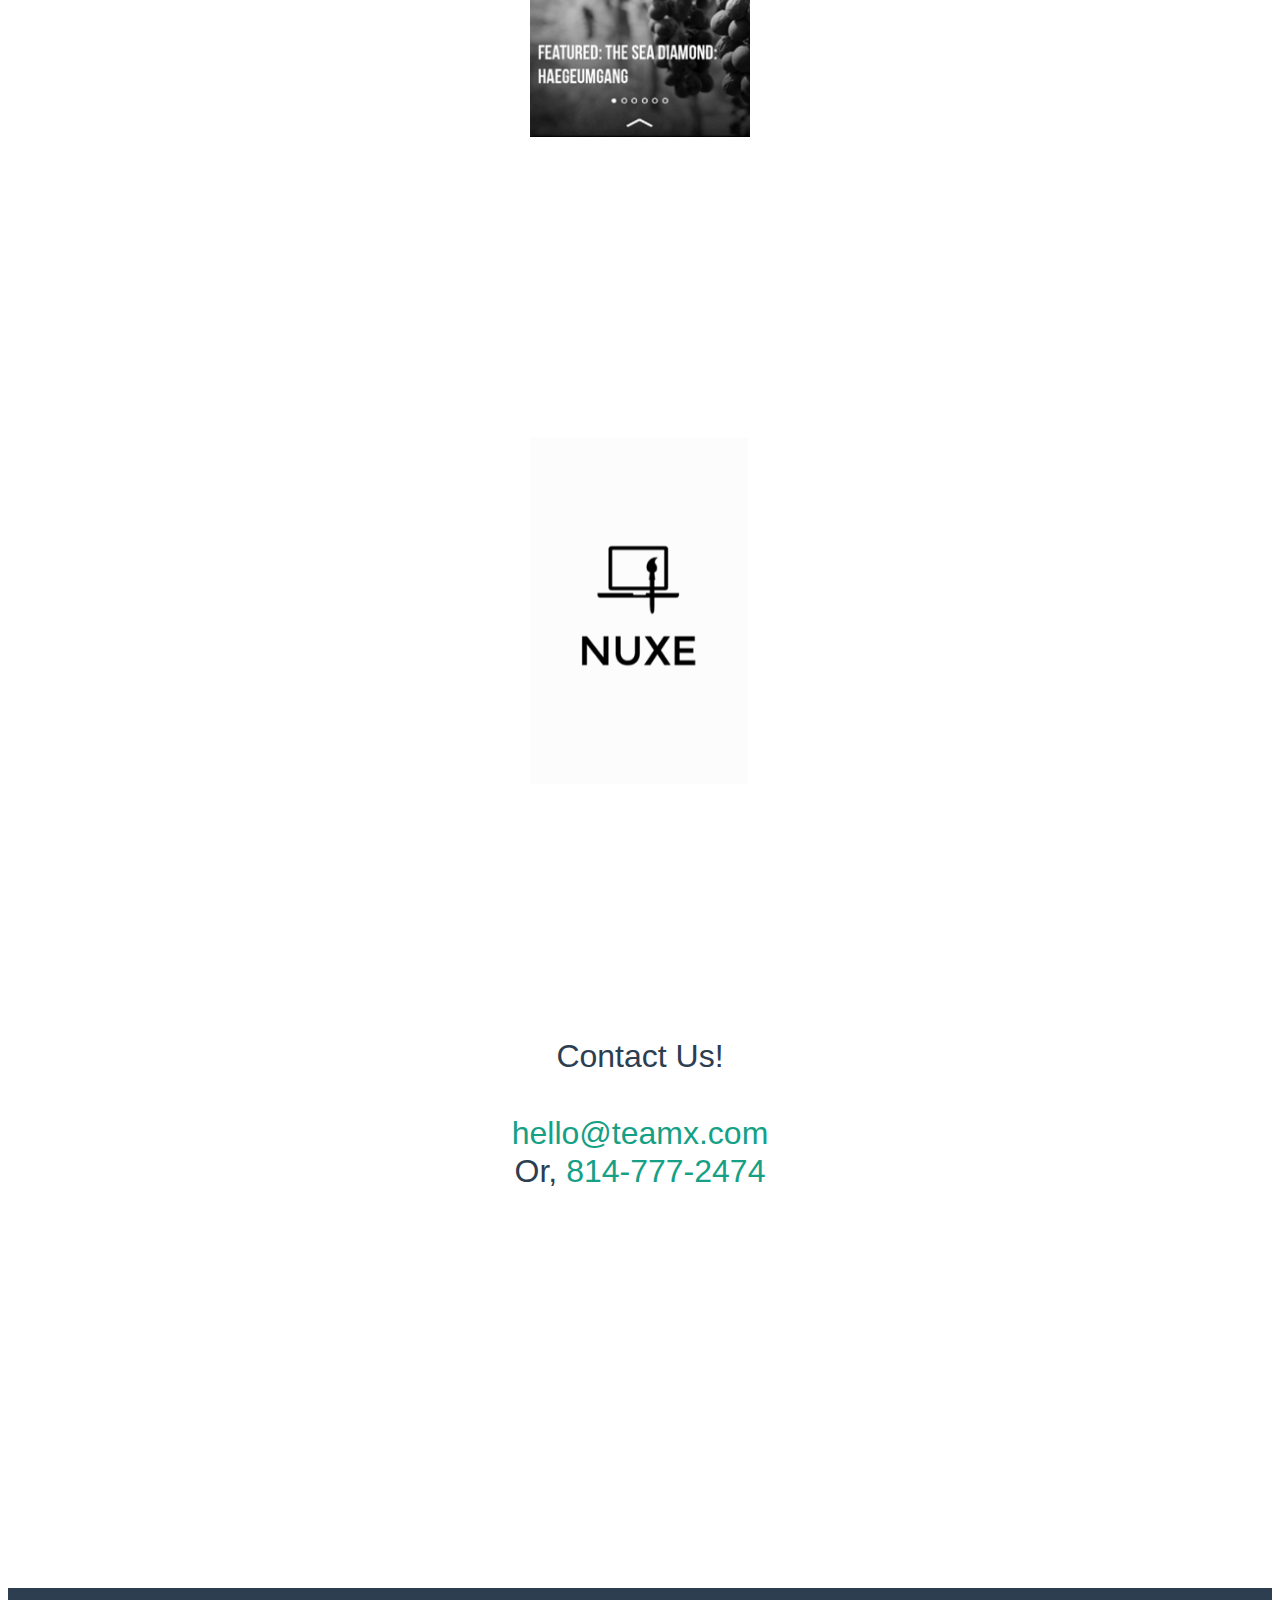
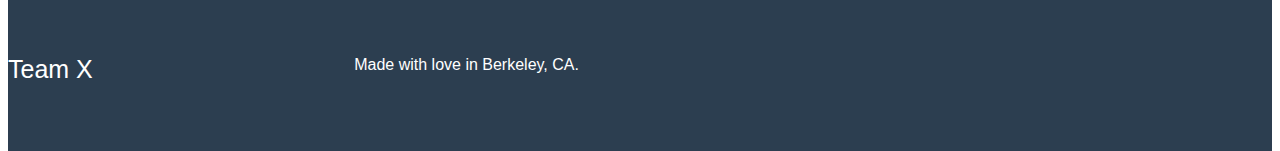
==== commit 00f75cc2: "Changed some of the wording" ====
--- a/index.html
+++ b/index.html
@@ -47,7 +47,7 @@
                                 <ul class="nav pull-right">
                                     <li><a href="#team">Team</a></li>
                                     <li><a href="#work">Work</a></li>
-                                    <li><a href="#contact">Hire us!</a></li>
+                                    <li><a href="#contact">Contact</a></li>
                                 </ul>
 
                             </div>
@@ -221,7 +221,7 @@
 
 <!--Map section-->
 
-<center><h3> Hire Us! <br><br>
+<center><h3> Contact Us! <br><br>
   
                         <a href="mailto:hello@teamxis.us"> hello@teamx.com</a> <br>
                         Or, <a href=tel:"+18147772474"> 814-777-2474</a> </p>
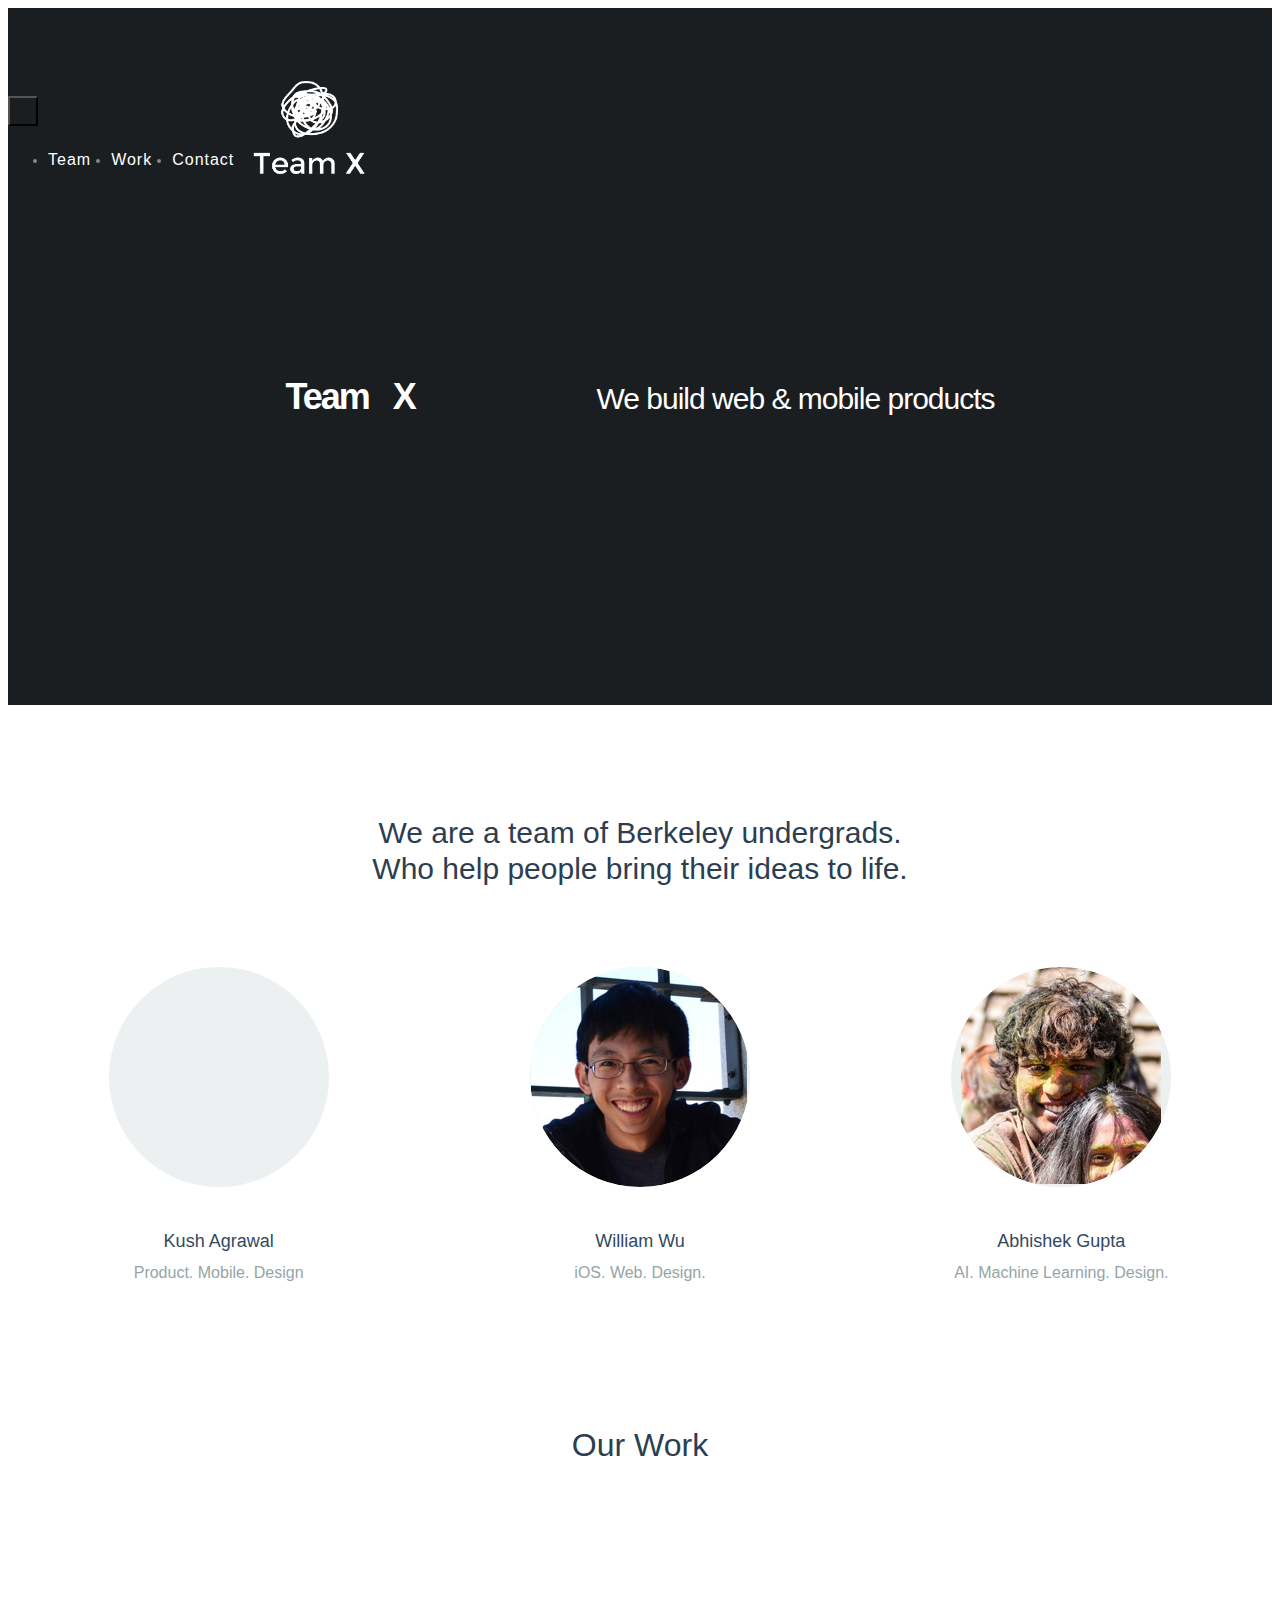
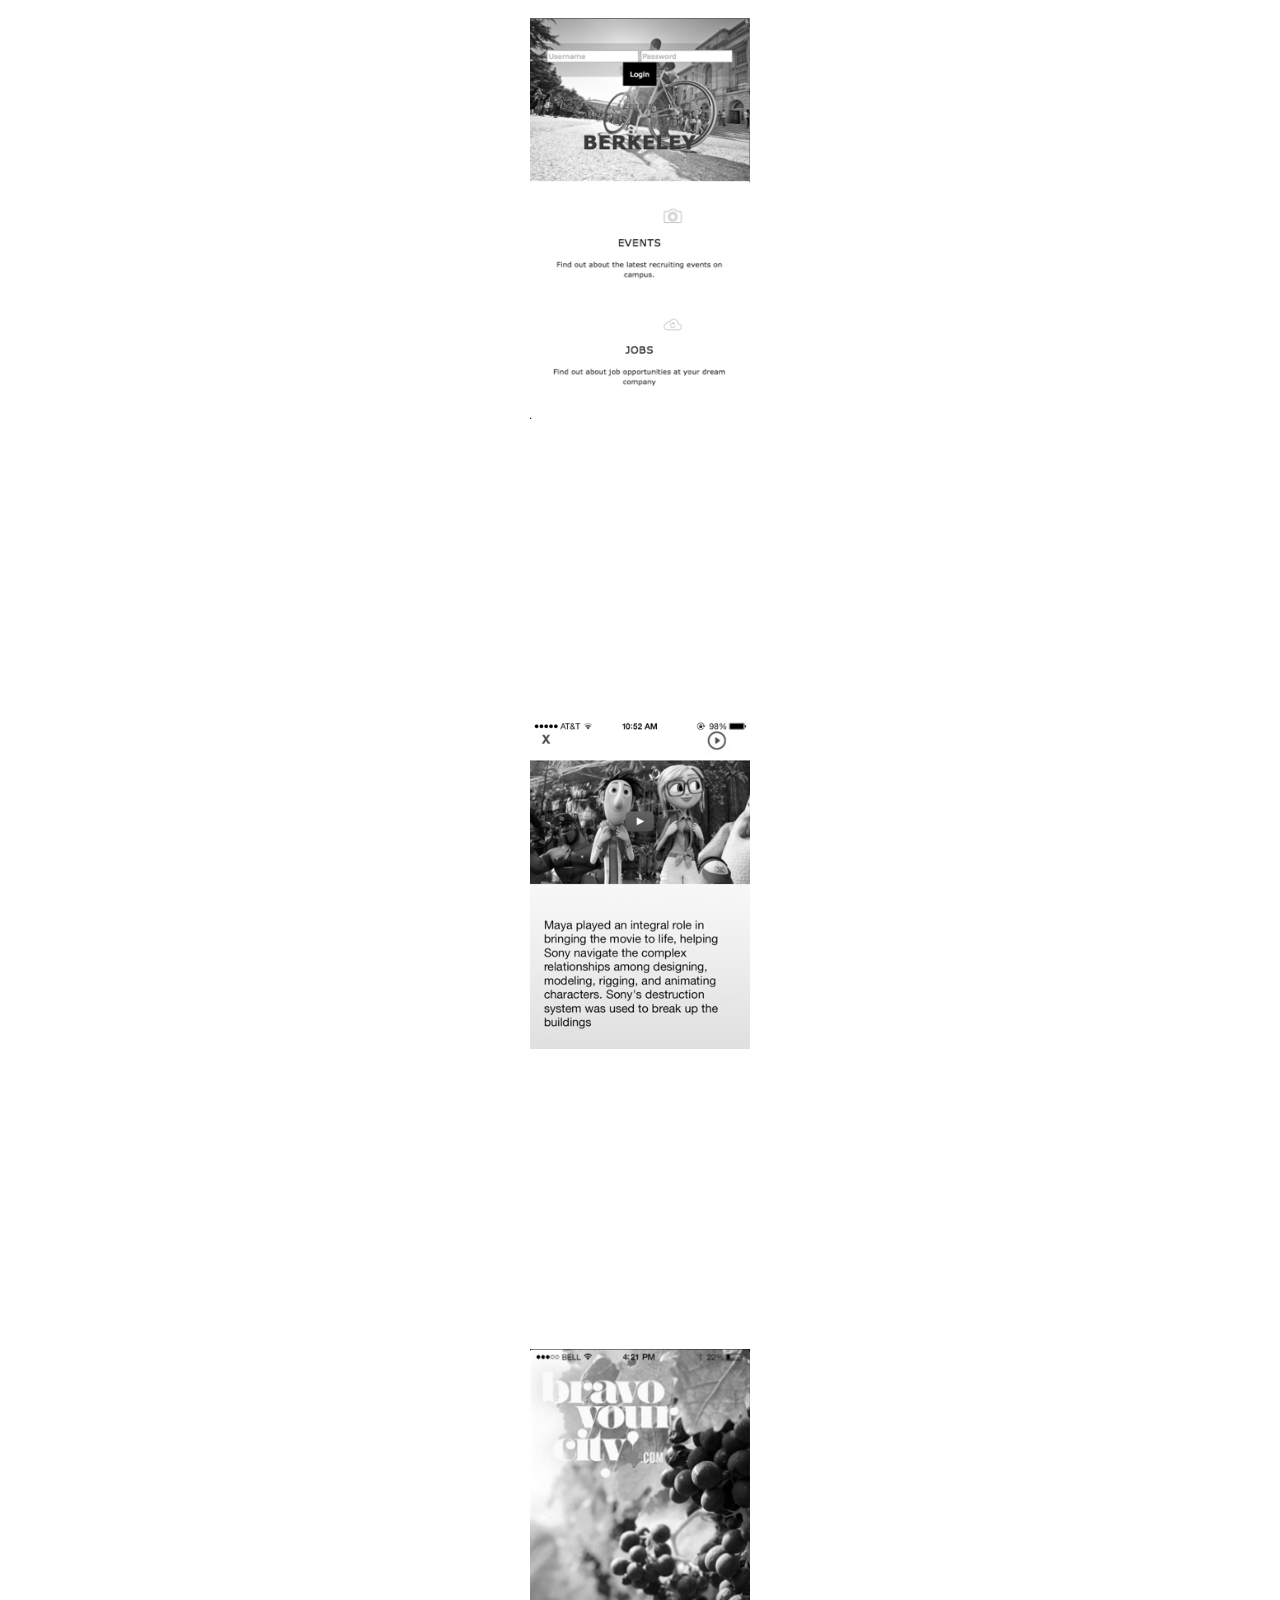
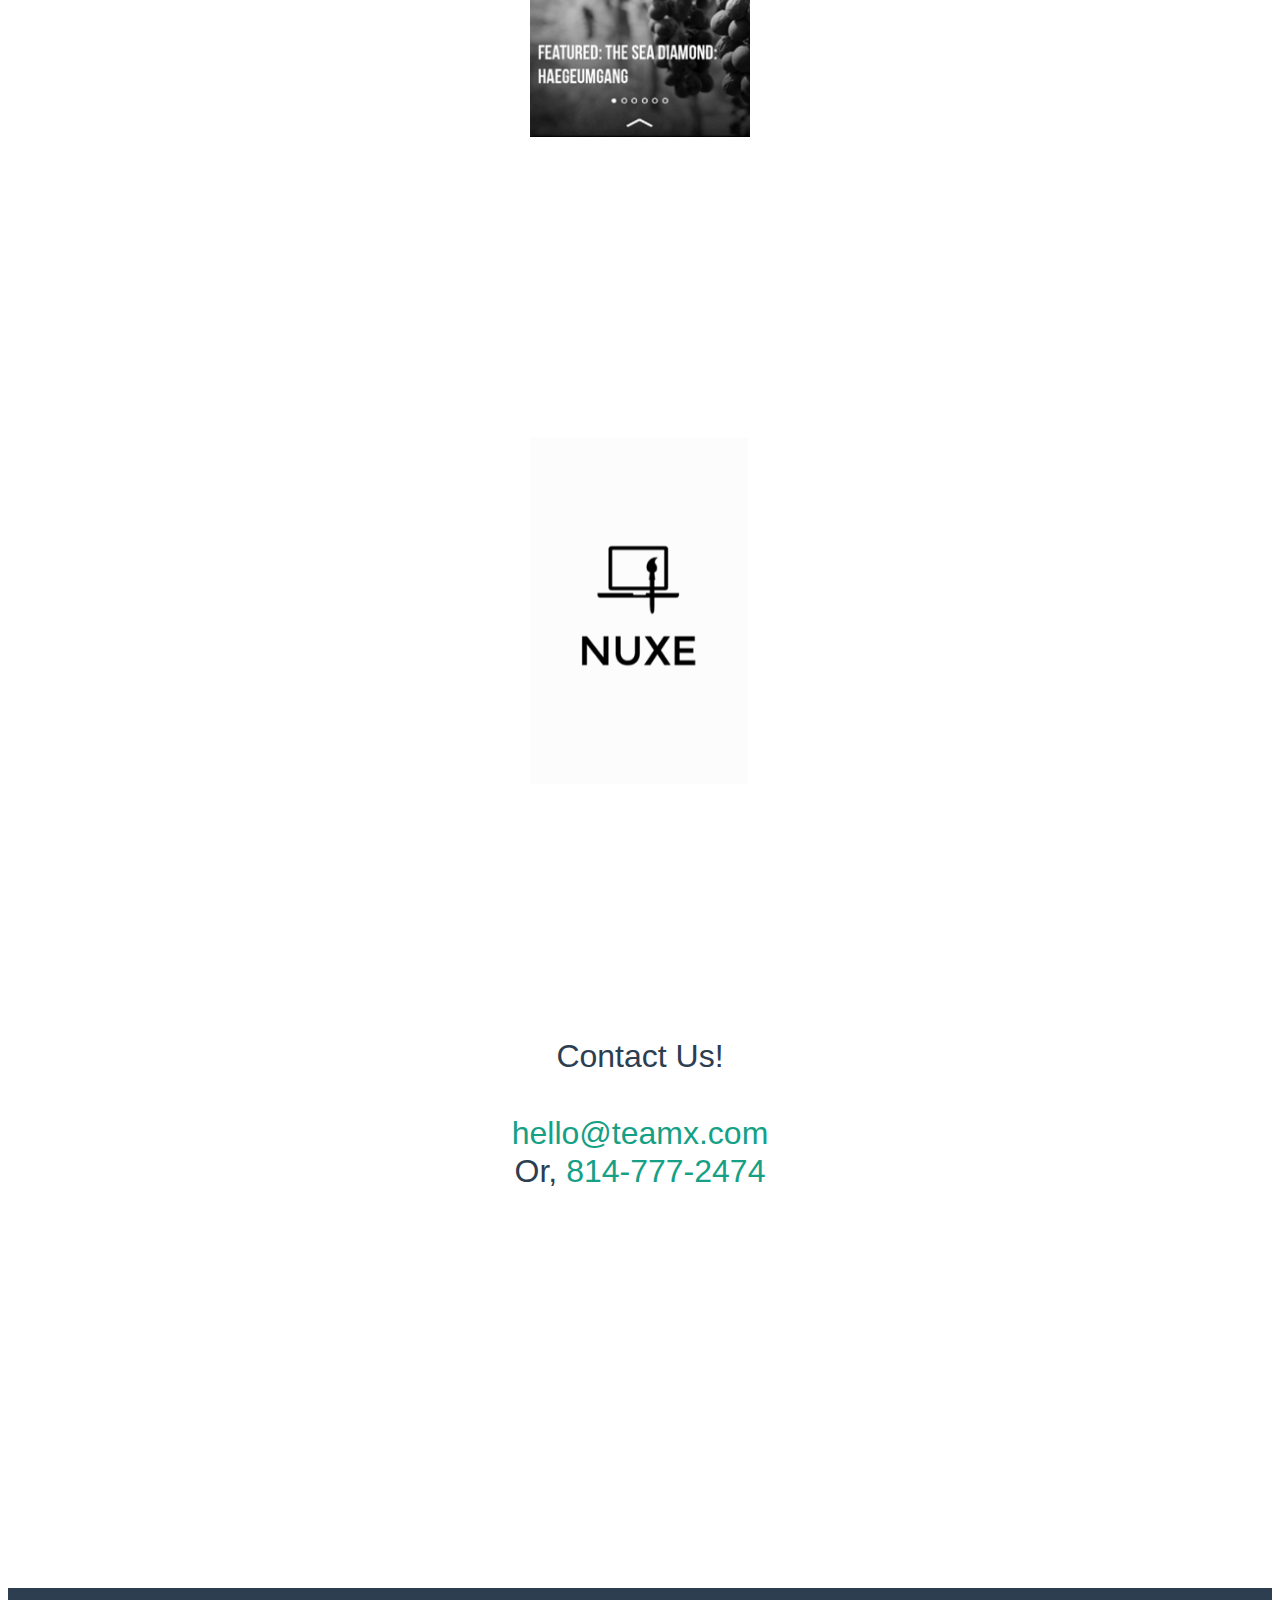
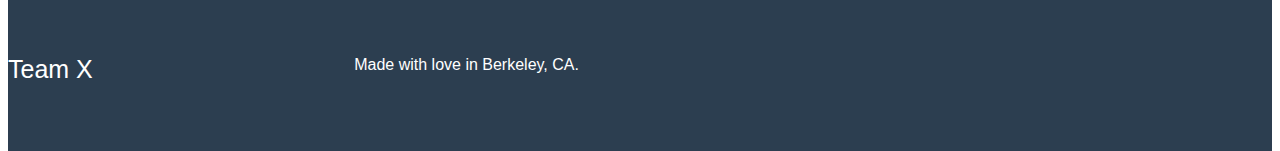
==== commit d0e779dd: "Centered faces on index html" ====
--- a/index.html
+++ b/index.html
@@ -81,6 +81,7 @@
         
 <!-- <hr width="50%" style="height:3px;background-color: #333;top:-50px;
       position:relative;"> -->
+      <center>
 
         <div class="projects">
             <div class="project-wrapper">
@@ -128,6 +129,7 @@
                 </div>
             </div>
         </div>
+    </center>
     </div>
 </a>
 
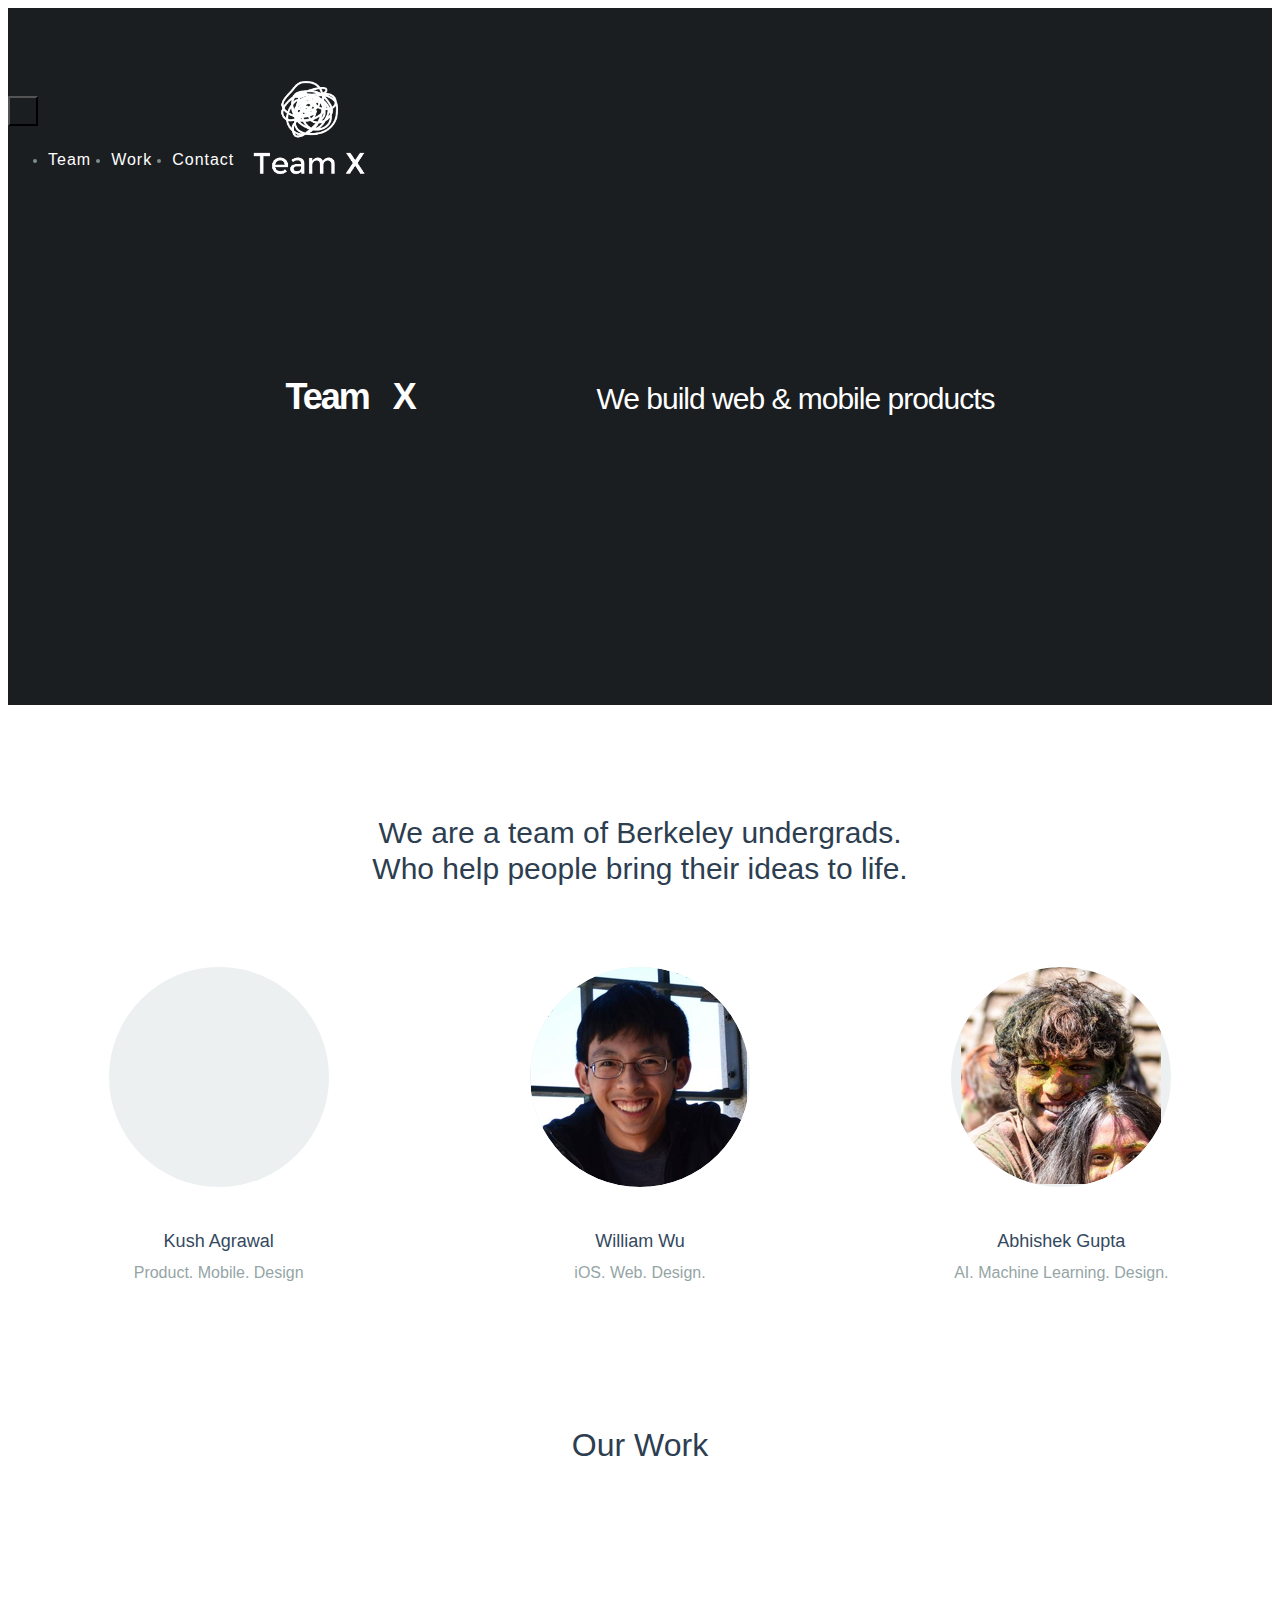
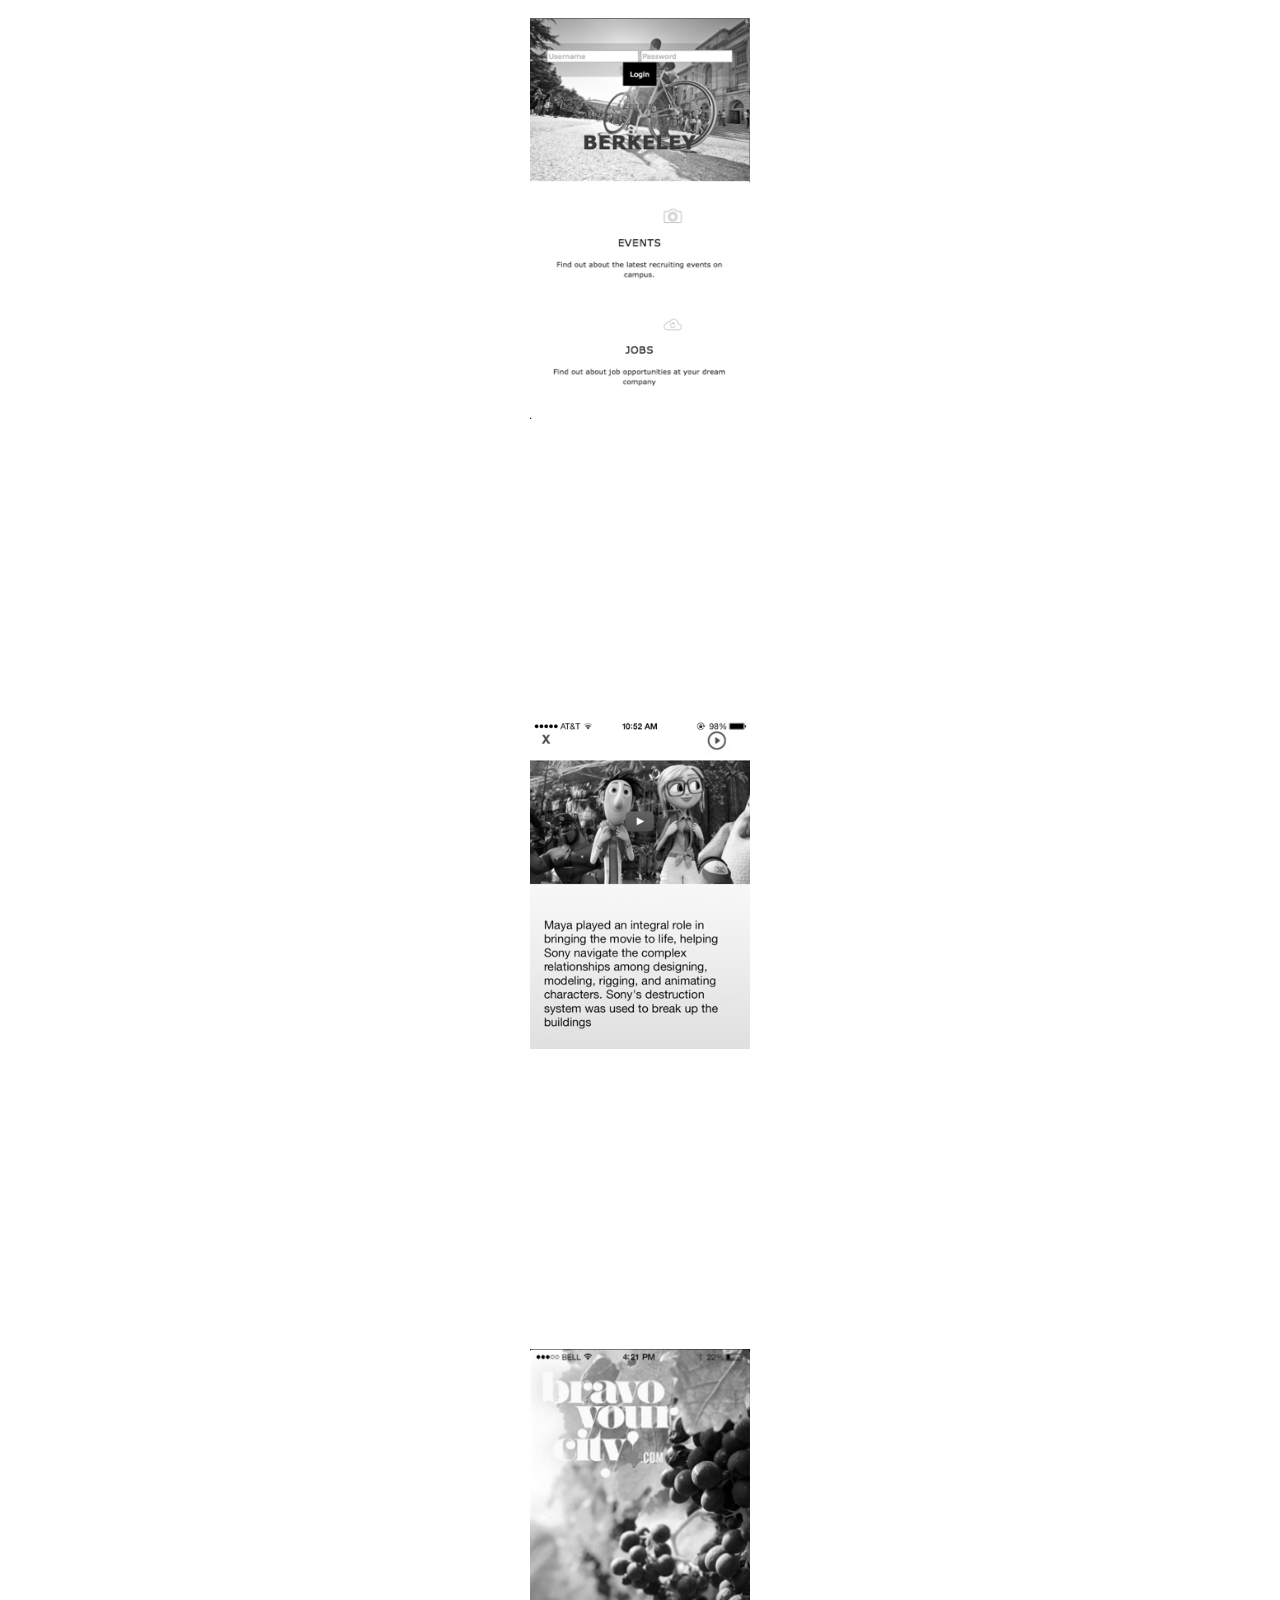
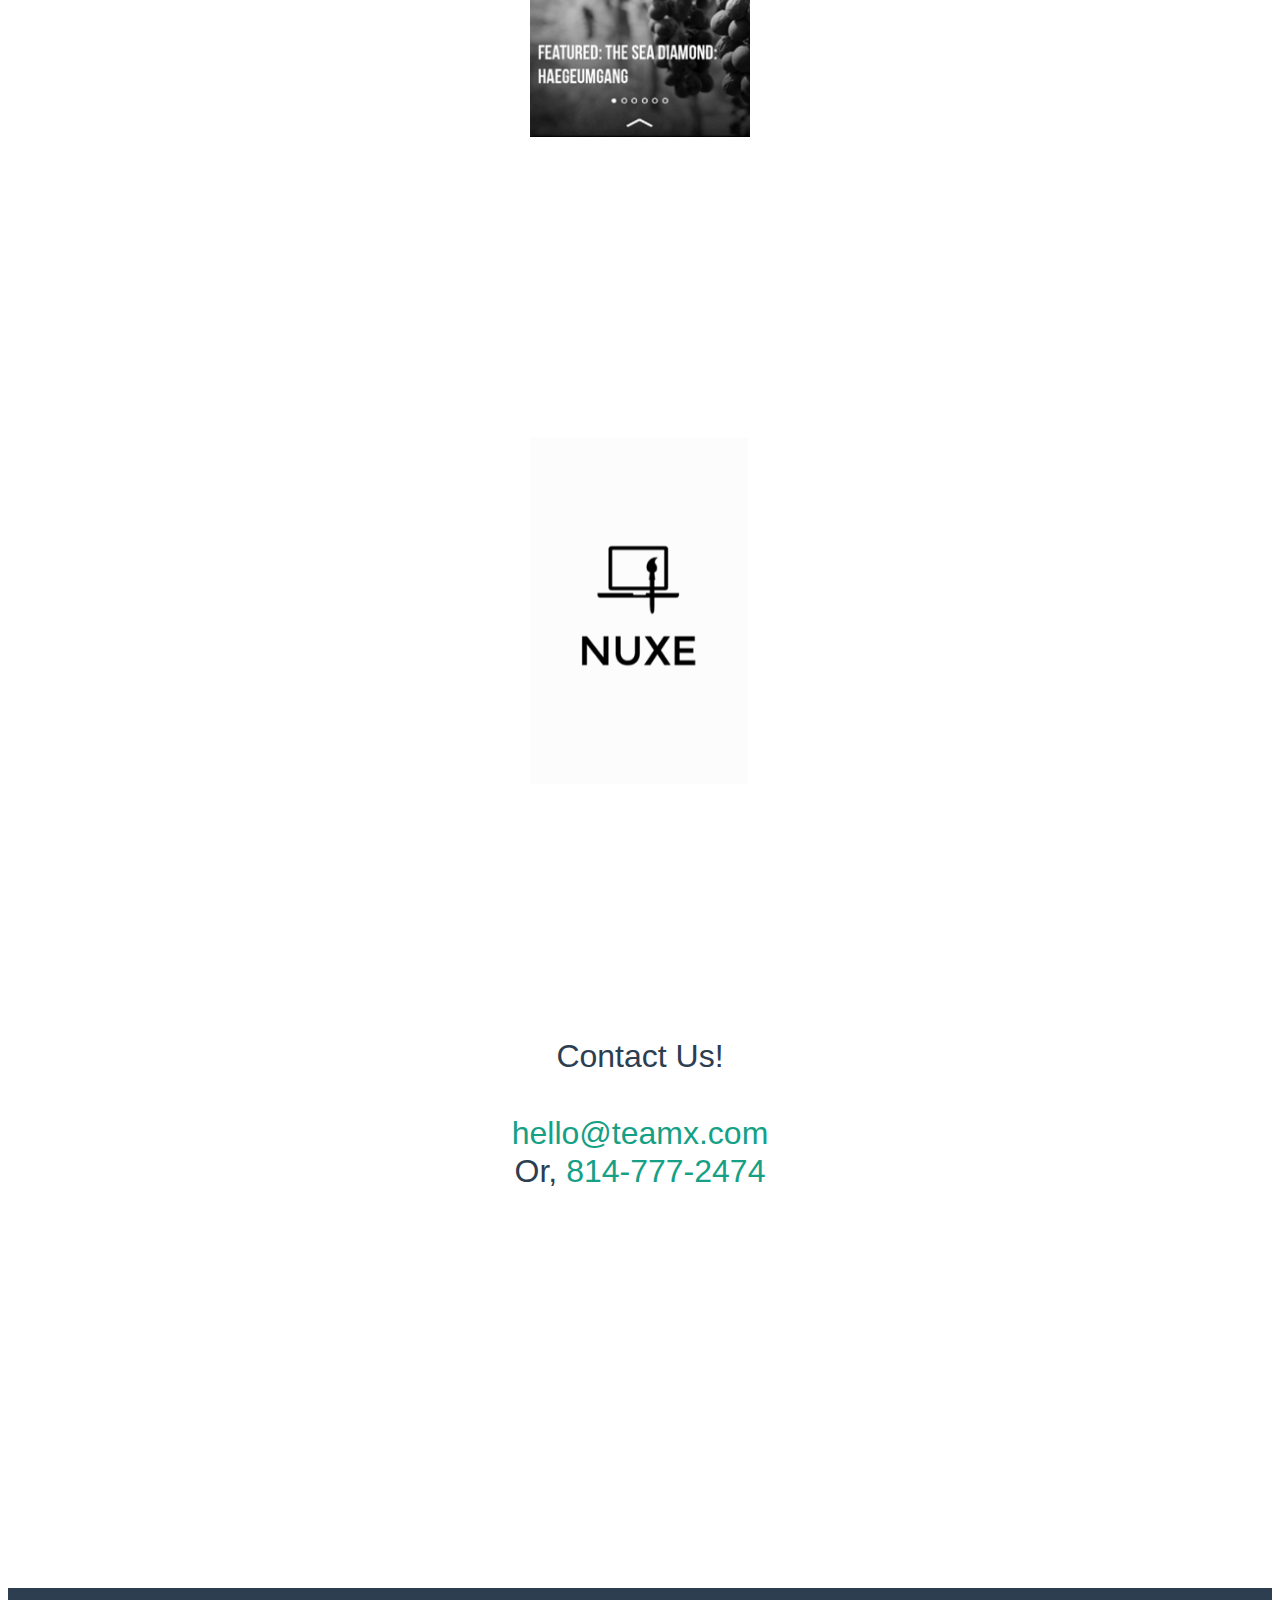
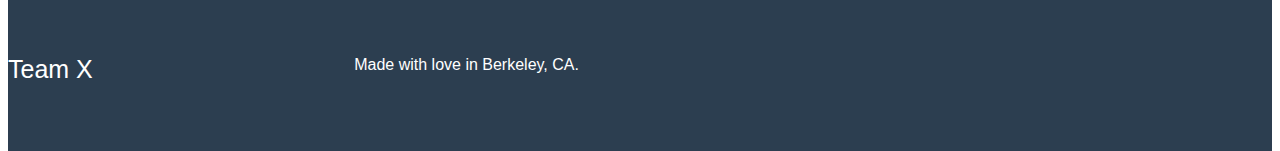
==== commit 8c9425c2: "Added Kush resume" ====
--- a/index.html
+++ b/index.html
@@ -102,7 +102,11 @@
             <div class="project-wrapper">
                 <div class="project">
                     <div class="photo-wrapper">
-                        <a href="http://www.kushis.me/" target="_blank">
+<<<<<<< HEAD
+                        <a href="resources/docs/Resume%20William%20Wu.pdf" target="_blank">
+=======
+                        <a href="resources/sites/williamwuuuuu/index.html" target="_blank">
+>>>>>>> 320612f4184162fe1b1b6aa1ea3a78db65667f89
                         <div class="photo"><img src="startup/common-files/img/projects/img-3.png" alt=""></div>
                         <div class="overlay"><span class="fui-eye"></span></div>
                     </div>
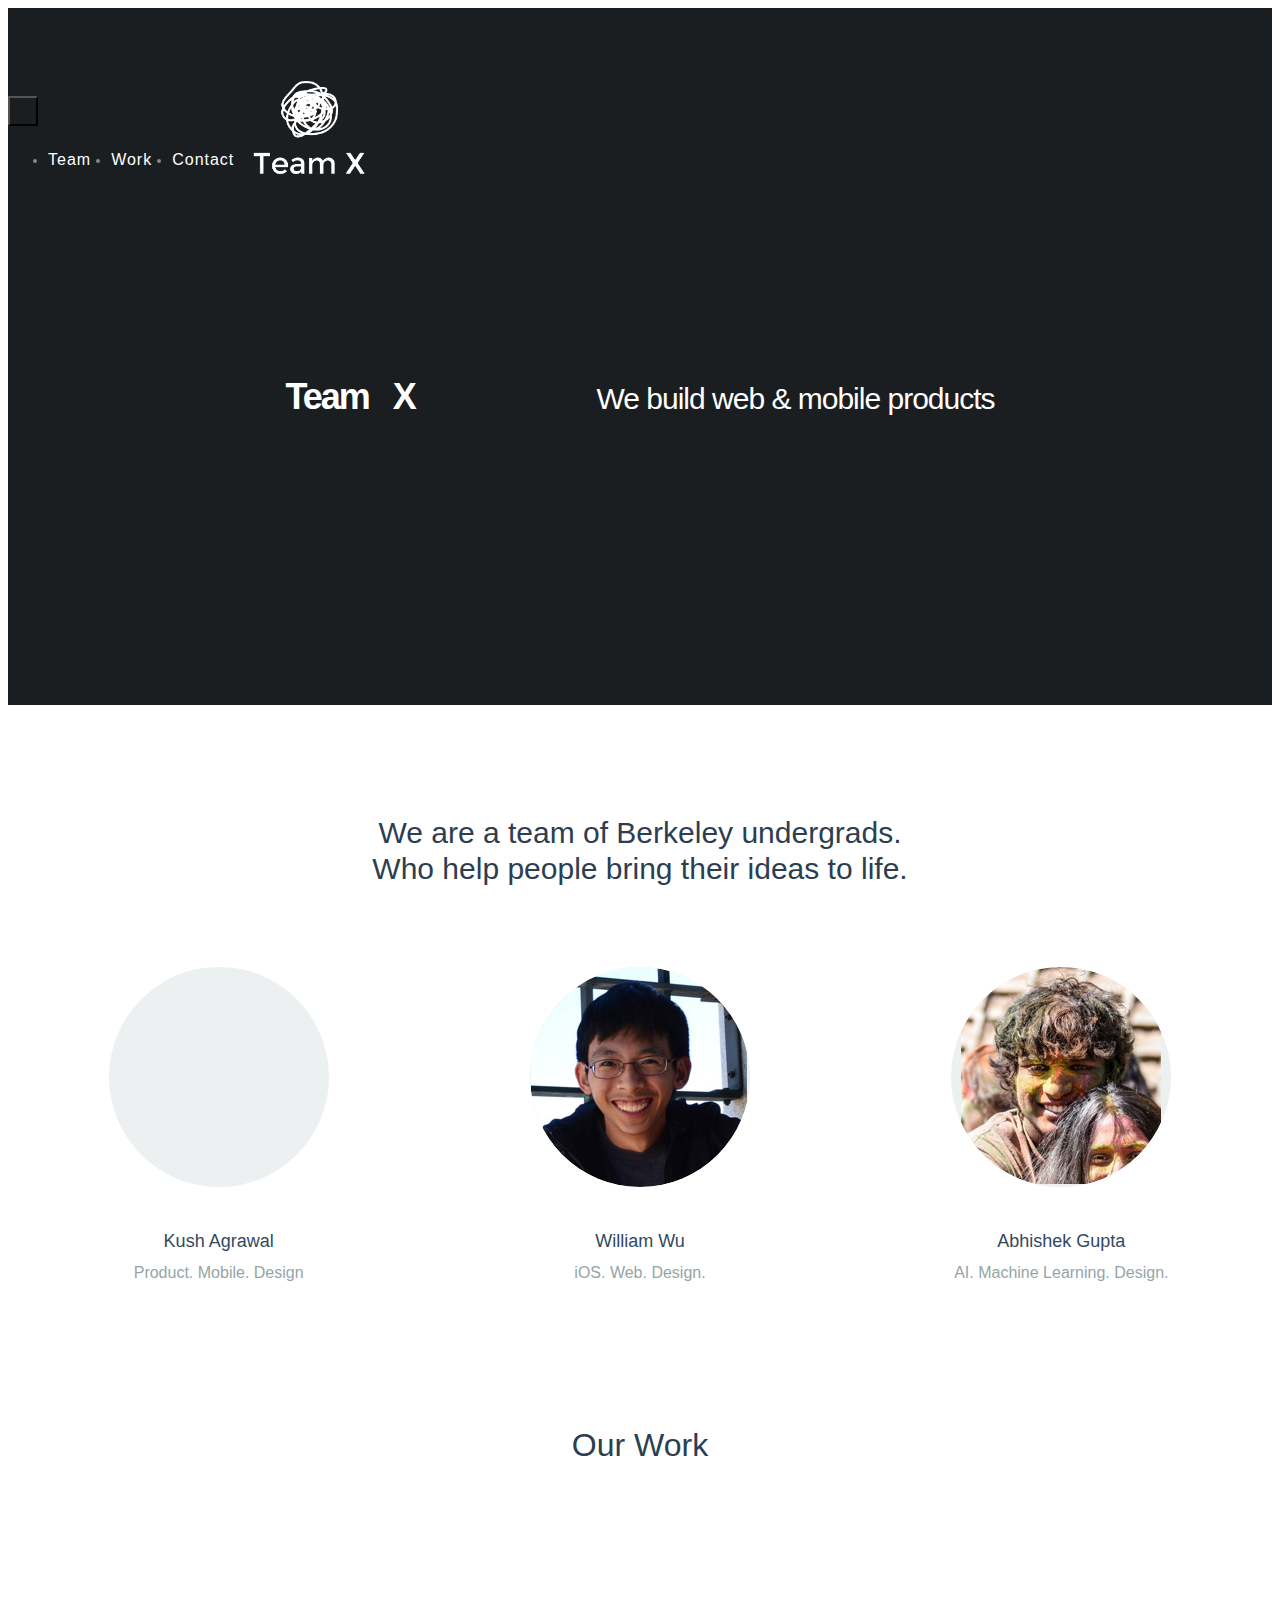
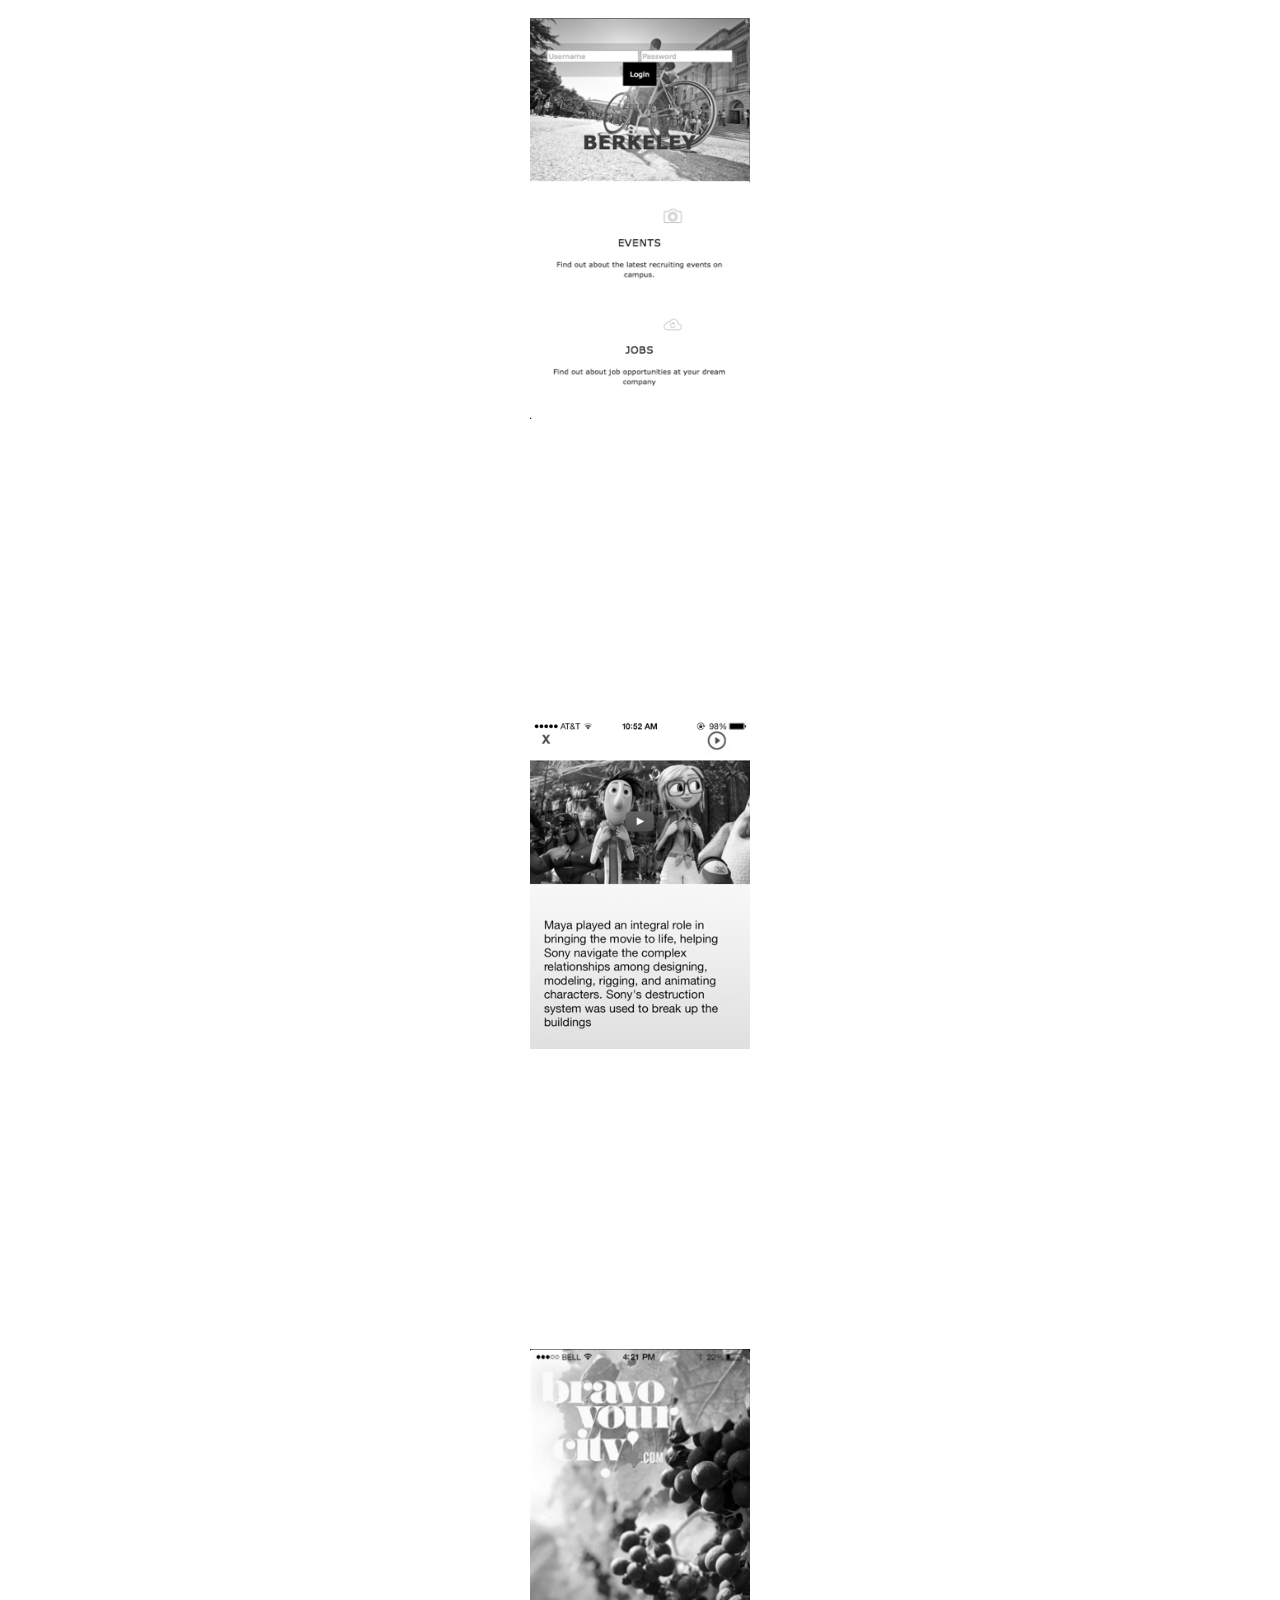
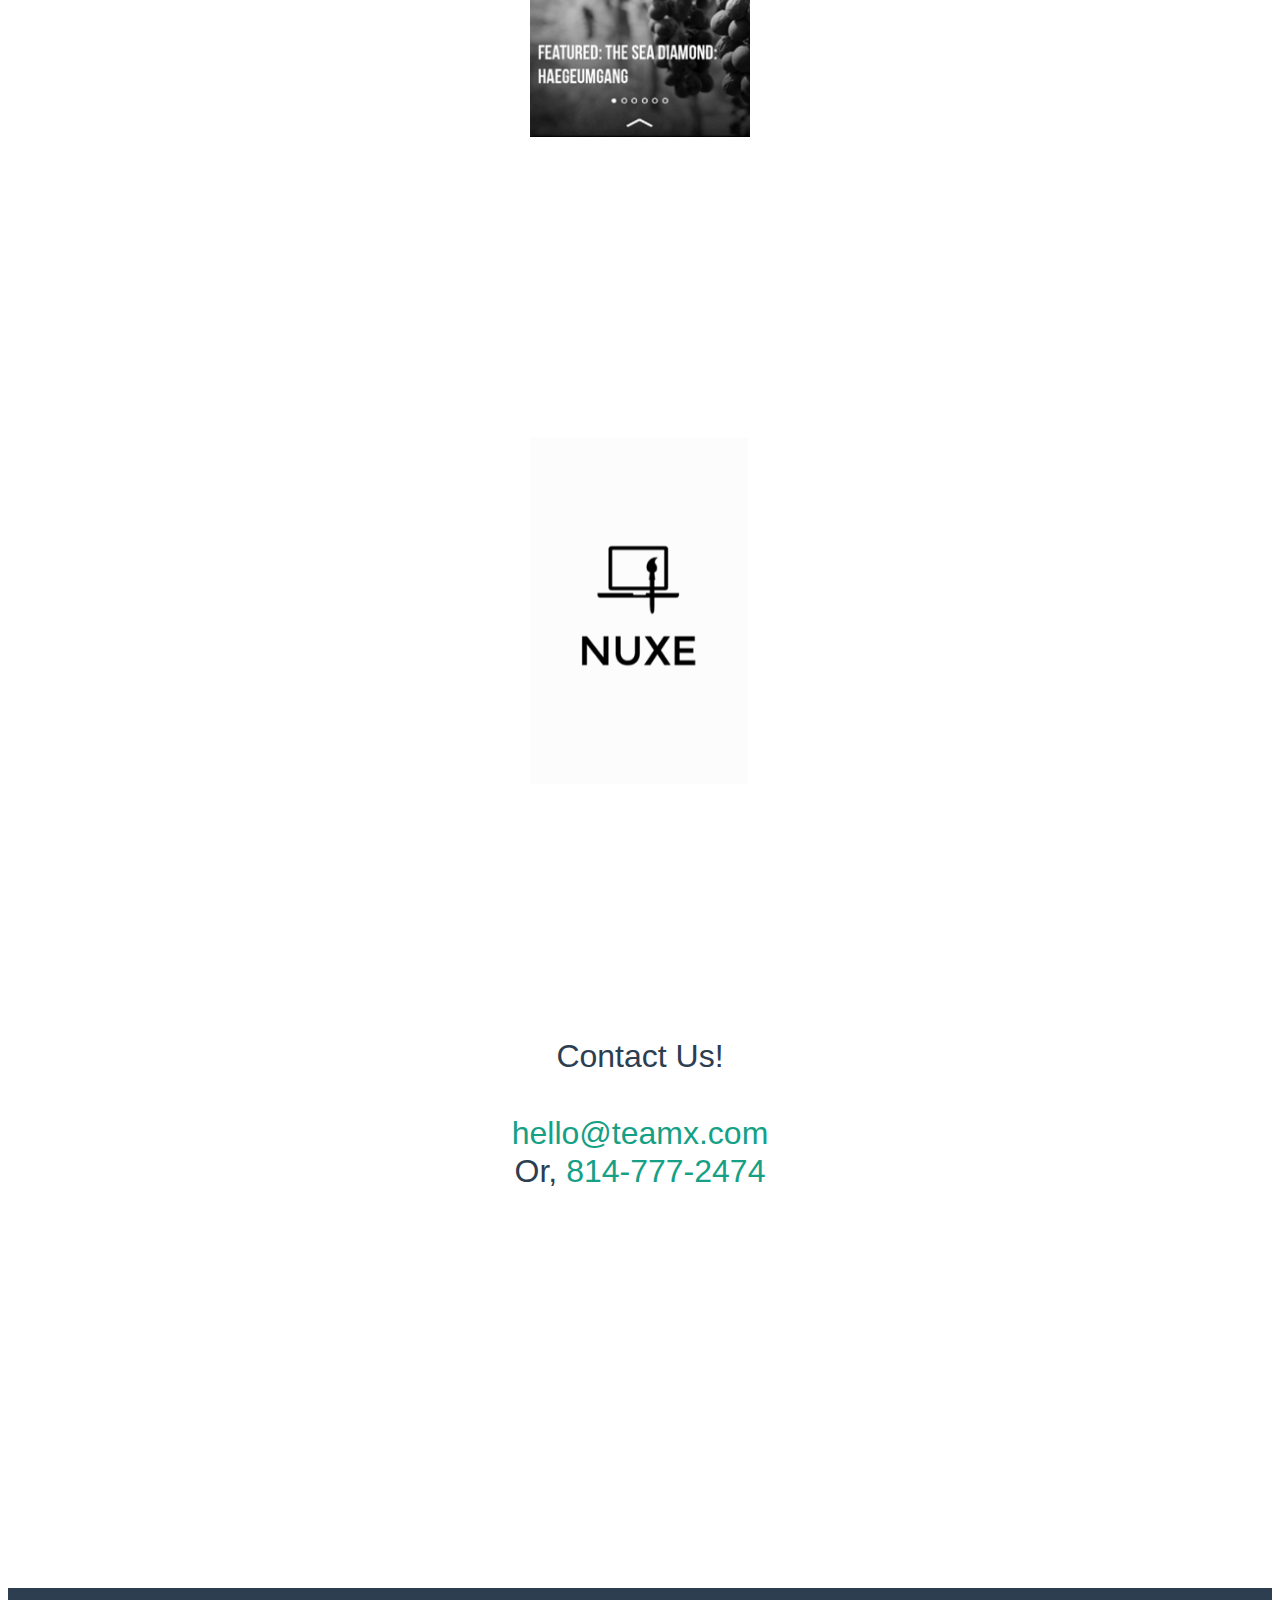
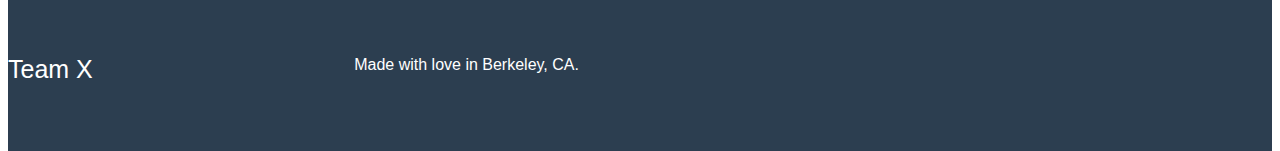
==== commit be7bd041: "Fixed some stuff" ====
--- a/index.html
+++ b/index.html
@@ -101,16 +101,12 @@
 
             <div class="project-wrapper">
                 <div class="project">
-                    <div class="photo-wrapper">
-<<<<<<< HEAD
-                        <a href="resources/docs/Resume%20William%20Wu.pdf" target="_blank">
-=======
-                        <a href="resources/sites/williamwuuuuu/index.html" target="_blank">
->>>>>>> 320612f4184162fe1b1b6aa1ea3a78db65667f89
-                        <div class="photo"><img src="startup/common-files/img/projects/img-3.png" alt=""></div>
-                        <div class="overlay"><span class="fui-eye"></span></div>
-                    </div>
-                        </a>
+                    <a href="http://www.williamwu.in/" target="_blank">
+                        <div class="photo-wrapper">
+                            <div class="photo"><img src="startup/common-files/img/projects/img-3.png" alt=""></div>
+                            <div class="overlay"><span class="fui-eye"></span></div>
+                        </div>
+                    </a>
                     <div class="info">
                         <div class="name">William Wu</div>
                         iOS. Web. Design.
